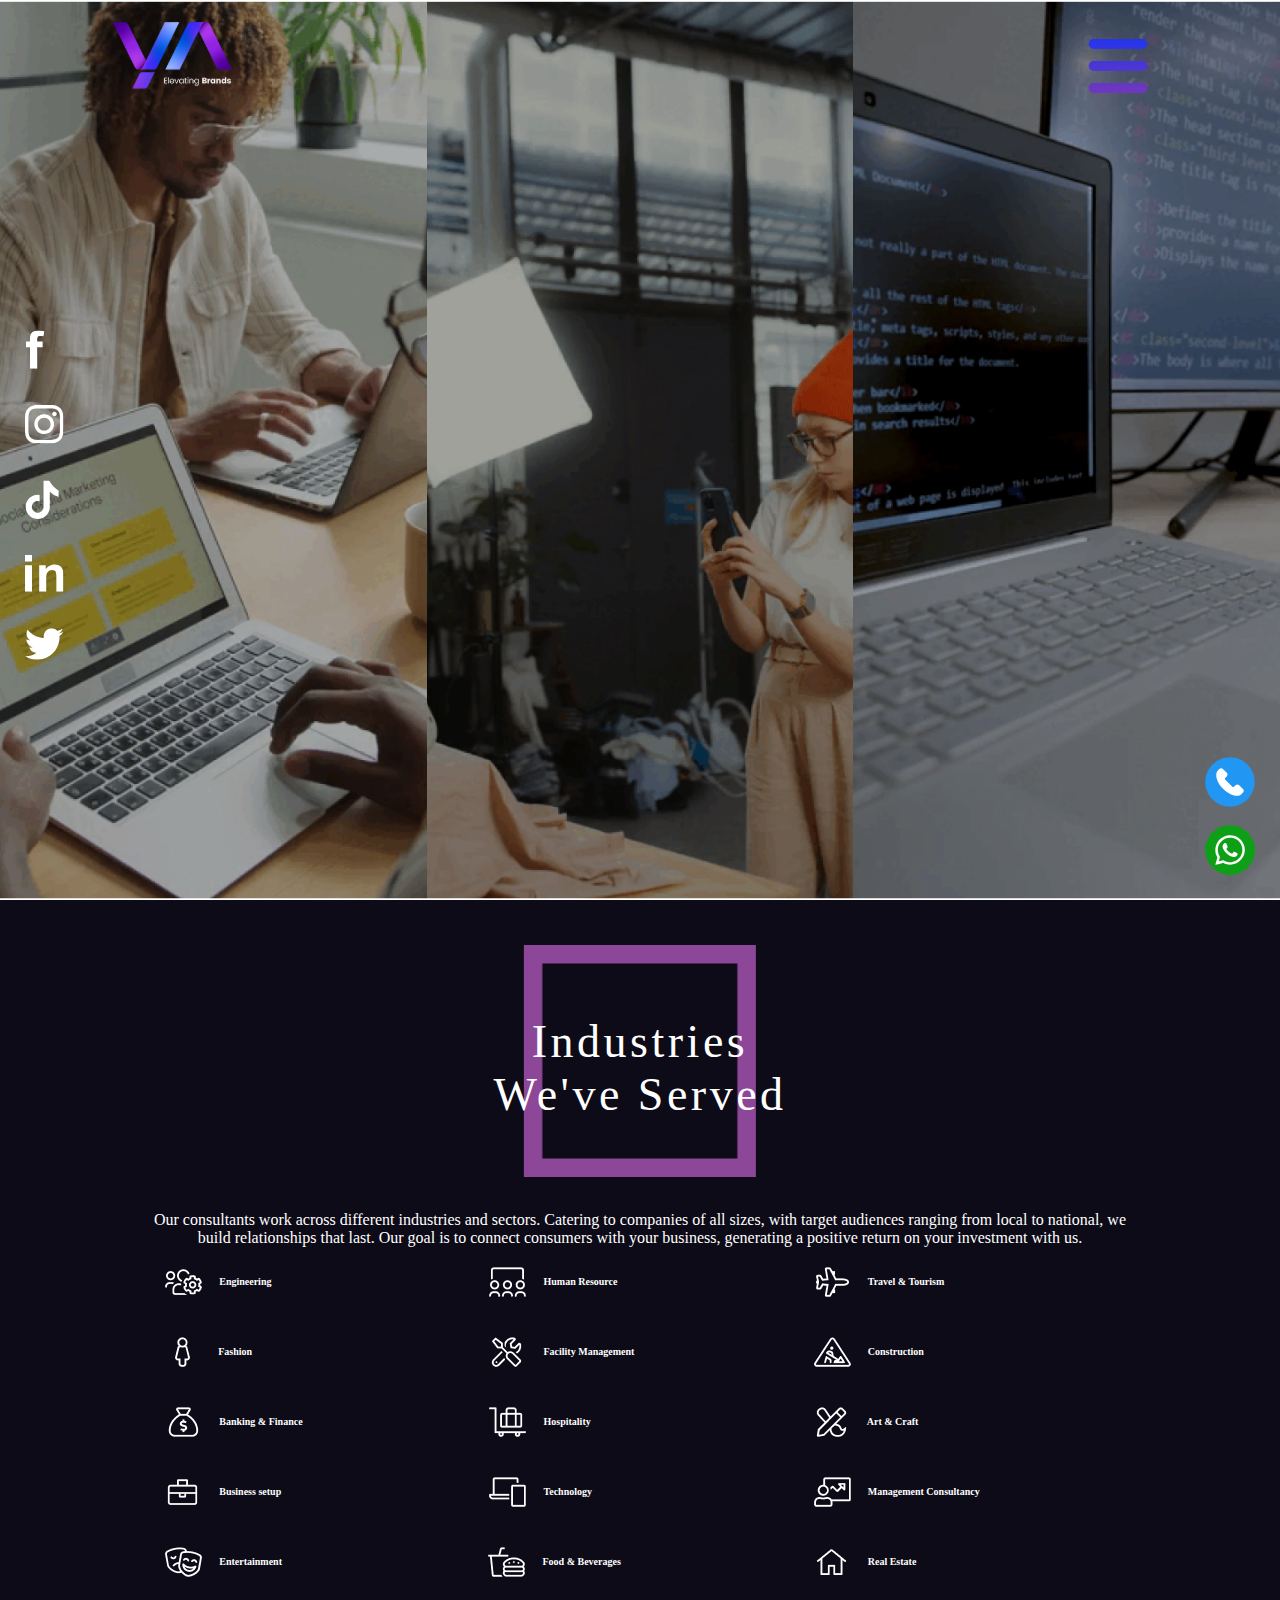
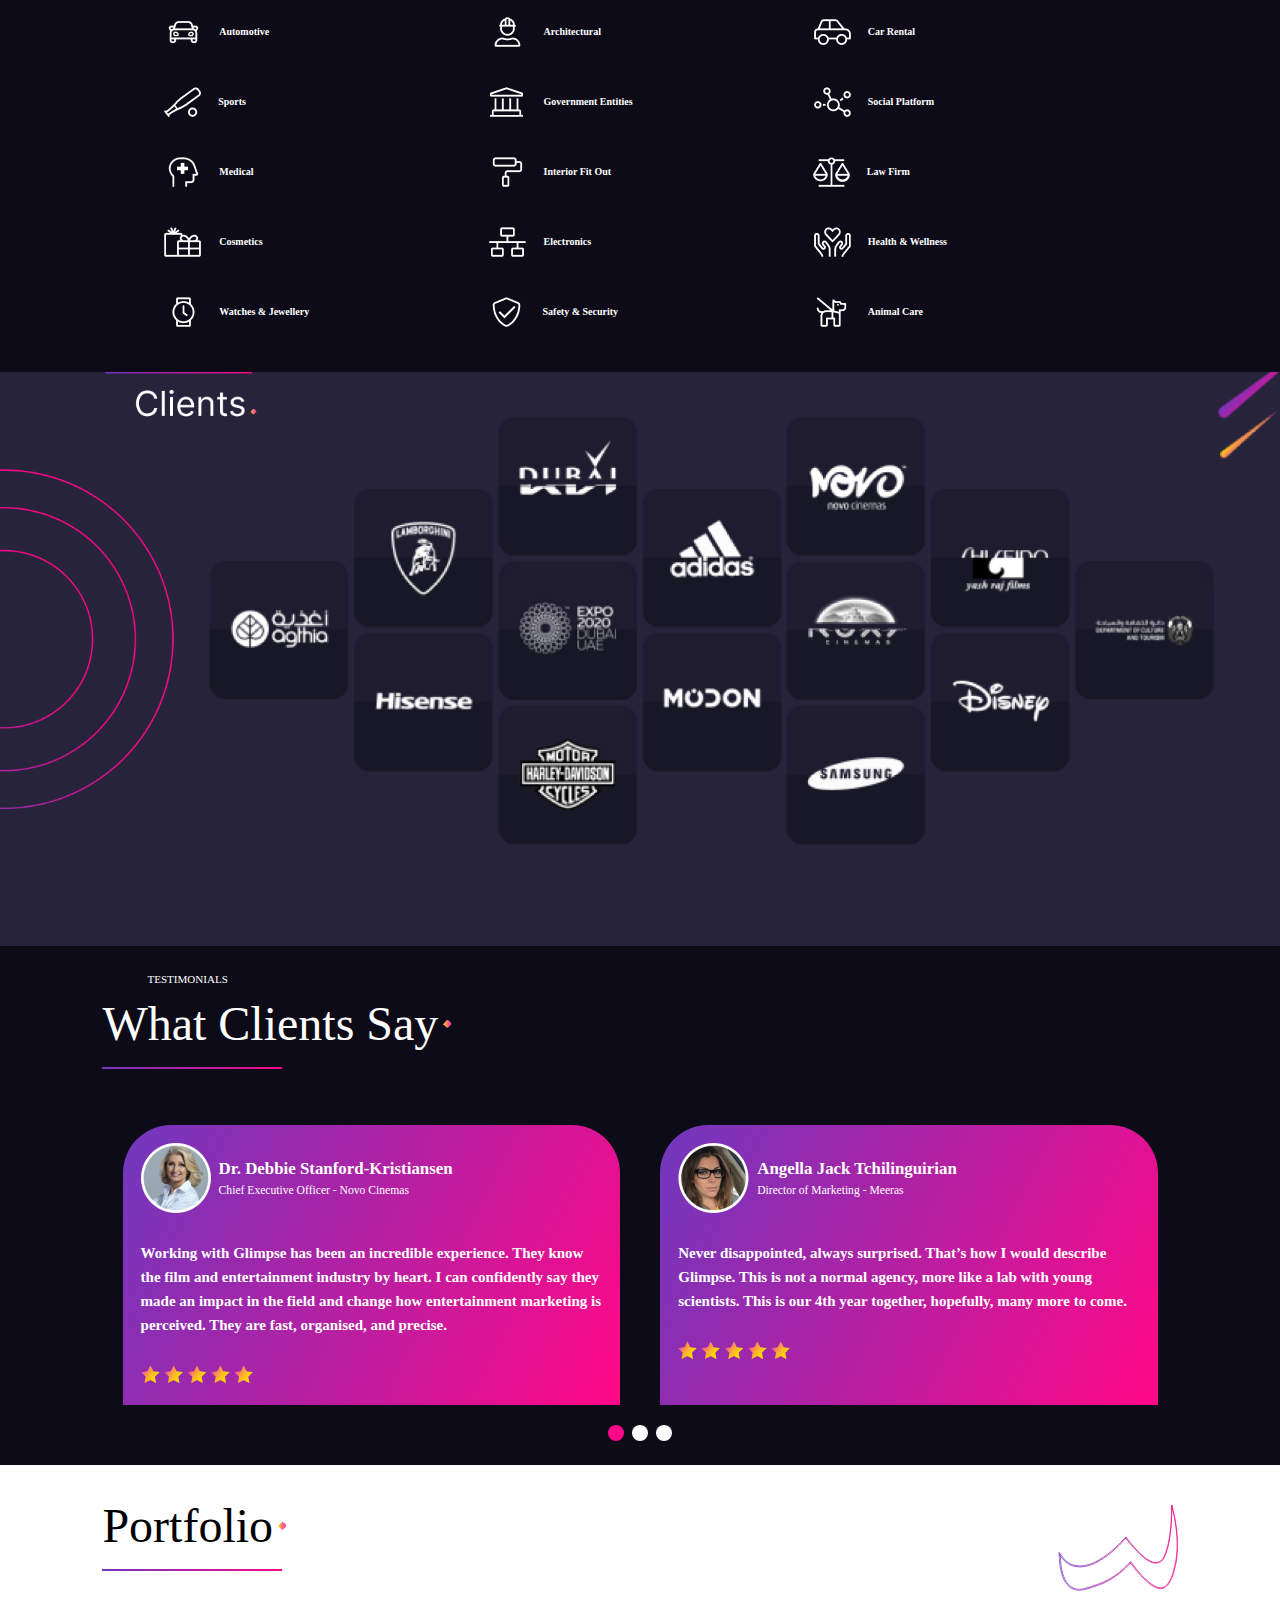
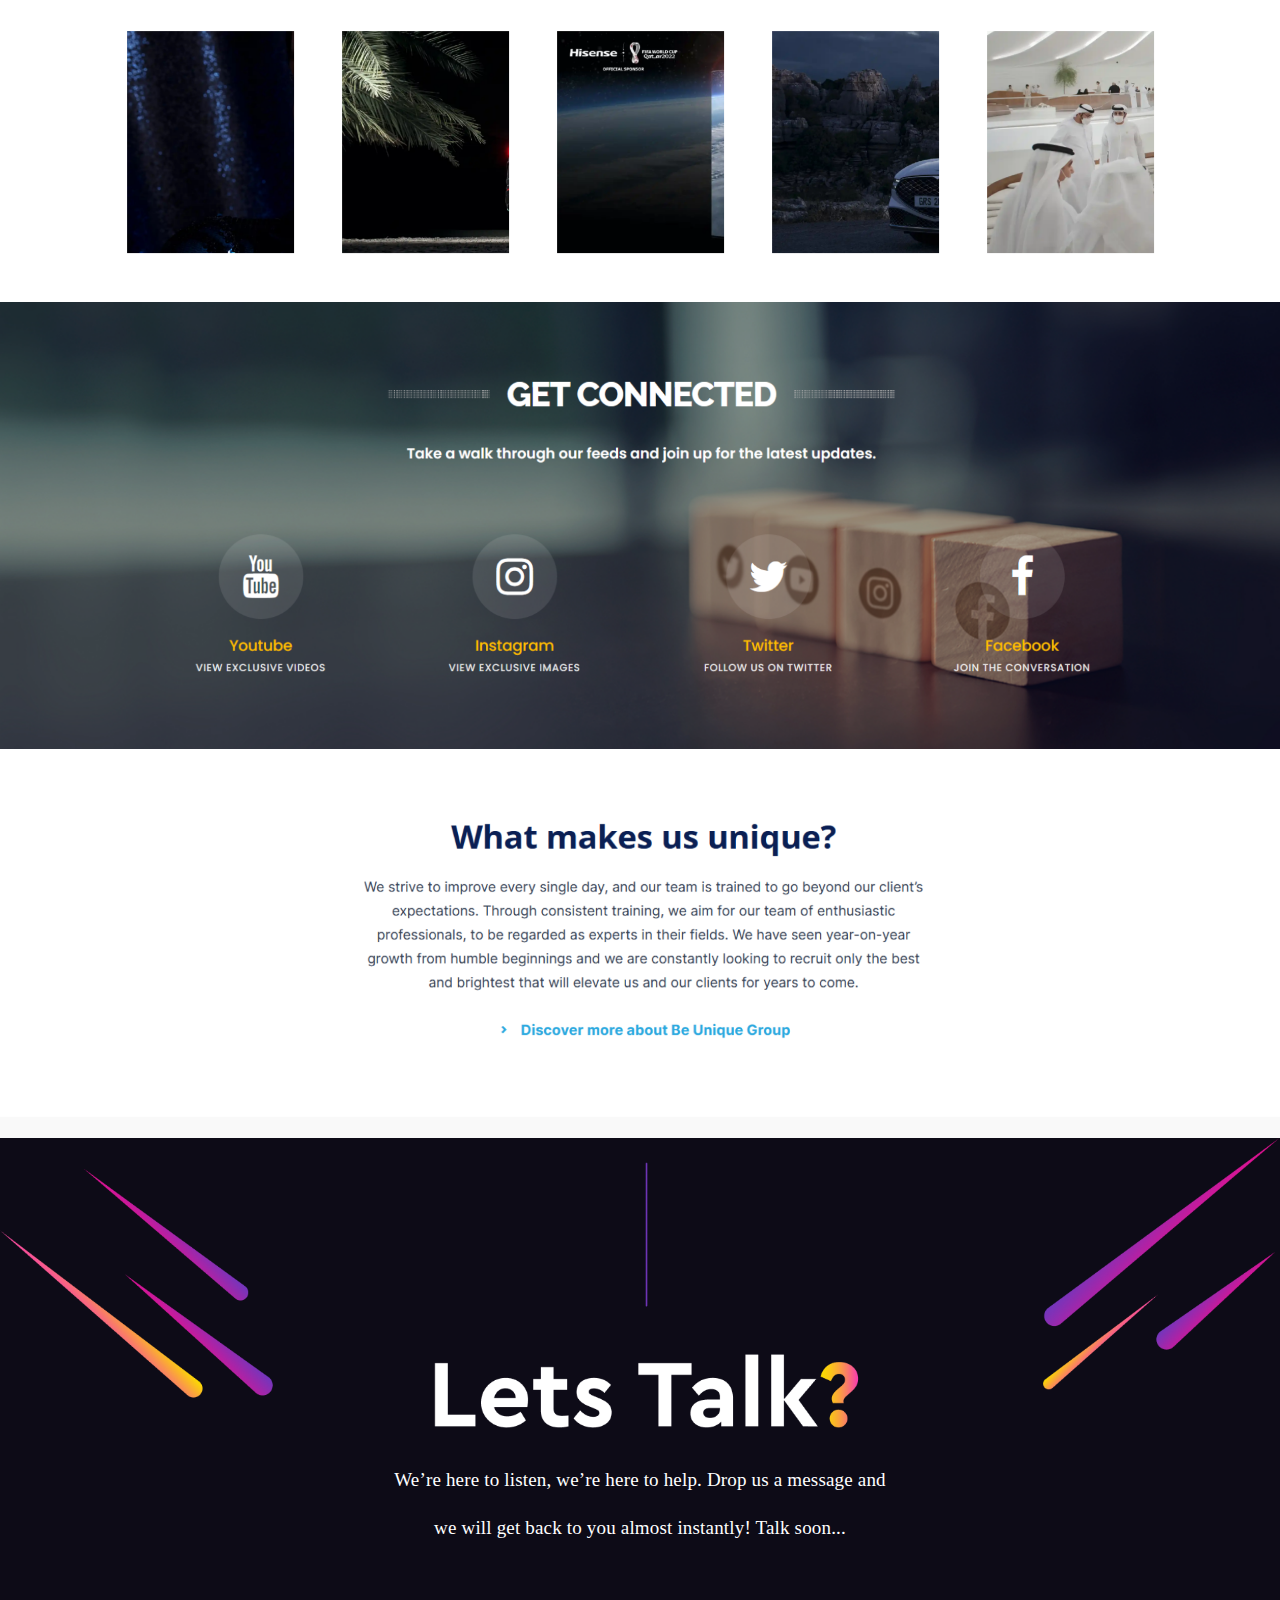
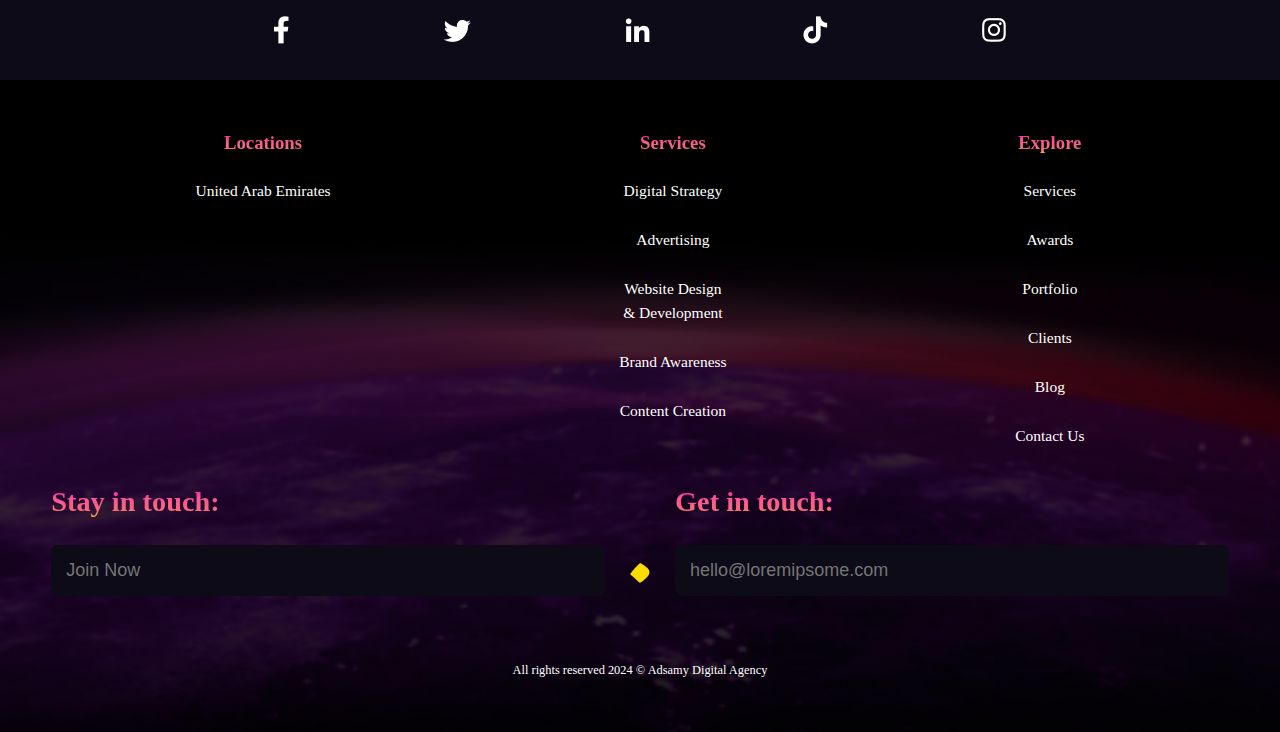
==== index.html @ 333654ed "first commit" ====
<html lang="en">
  <head>
    <meta charset="UTF-8" />
    <meta name="viewport" content="width=device-width, minimum-scale=1.0" />
    <meta name="description" content="YA markiting" />
    <link rel="icon" href="./public/images/home/logo.svg" />
    <title>YA Marketing Brands</title>
    <!-- carousel -->
    <link
      rel="stylesheet"
      href="./public/vendor/owl.carousel/assets/owl.carousel.min.css"
    />
    <link
      rel="stylesheet"
      href="./public/vendor/owl.carousel/assets/owl.theme.default.min.css"
    />
    <!-- carousel -->
    <!-- Google-reviews -->
    <script
      src="https://static.elfsight.com/platform/platform.js"
      data-use-service-core
      defer
    ></script>
    <!-- Google-reviews -->
    <link rel="stylesheet" href="./public/styles/style.css" />
    <link rel="stylesheet" href="./public/styles/main.css" />
  </head>
  <body>
    <!-- NavBar -->
    <nav>
      <div class="navbar">
        <div>
         <a href="/"> <img
          class="main-logo"
          src="./public/images/home/logo.svg"
          alt=""
          style="width: 120px"
        /></a>
        </div>
        <i class="bx-menu"
          ><img
            src="./public/images/icons/hamburger-menu-svgrepo-com.svg"
            alt=""
            style="width: 70px"
        /></i>
        <div class="nav-links">
          <ul class="links">
            <div class="sidebar-logo">
              <i class="bx-x">x</i>
            </div>

            <li><a name="link" href="/">Home</a></li>
            <li>
              <a name="link" href="./pages/portfolio.html">Portfolio</a>
            </li>
            <li><a name="link" href="./pages/blog.html">Blog</a></li>
            <li><a name="link" href="./pages/contact.html">Contact</a></li>
            <li><a name="link" href="./pages/getAquot.html">Get a qout</a></li>
            <li>
              <a name="link" href="./pages/services.html">Services</a>
            </li>
          </ul>
        </div>
      </div>
    </nav>
    <!-- NavBar -->
    <!-- Floating-icons-left -->
    <div class="floating-icons left">
      <a href="/"
        ><img src="./public/images/icons/face.svg" alt=""
      /></a>
      <a href="/"
        ><img src="./public/images/icons/insta.svg" alt=""
      /></a>
      <a href="/"
        ><img src="./public/images/icons/tiktok.svg" alt=""
      /></a>
      <a href="/"
        ><img src="./public/images/icons/linkidin.svg" alt=""
      /></a>
      <a href="/"
        ><img src="./public/images/icons/twetter.svg" alt=""
      /></a>
    </div>
    <!-- Floating-icons-left -->
    <!-- Floating-icons-right -->
    <div class="floating-icons">
      <a href="/"
        ><img src="./public/images/icons/phone.svg" alt=""
      /></a>
      <a href="/"
        ><img src="./public/images/icons/whats.svg" alt=""
      /></a>
    </div>
    <!-- Floating-icons-right -->
    <!-- Hero -->
    <main class="hero">
      <div class="wrapper">
        <div class="image-wrapper">
          <img class="w-full"
            src="./public/images/home/pexels-darlene-alderson-7967111 (2160p).png"
          ></img>
        </div>
        <div class="image-wrapper">
          <img class="w-full"
            src="./public/images/home/pexels-mart-production-7667432 (2160p).png"
          ></img>
        </div>
        <div class="image-wrapper">
          <img class="w-full"
            src="./public/images/home/pexels-mikhail-nilov-7989854 (Original).png"
          ></img>
          <!-- <video
            src="./puplic/images/home/video (240p).mp4"
            width="100%"
            autoplay
          ></video>
        </div>
        <div class="image-wrapper">
          <video
            src="./puplic/images/home/video (240p)(1).mp4"
            width="100%"
            autoplay
          ></video>
        </div>
        <div class="image-wrapper">
          <video
            src="./puplic/images/home/pexels-amina-filkins-5511139 (240p).mp4"
            width="100%"
            autoplay
          ></video> -->
        </div>
      </div>
    </main>
    <!-- Hero -->
    <!-- Served -->
    <section class="served">
      <h2>Industries <br> We've Served</h2>
      <p>Our consultants work across different industries and sectors. Catering to companies of all sizes, with target audiences ranging from local to national, we build relationships that
        last. Our goal is to connect consumers with your business, generating a positive return on your investment with us.</p>
      <div class="wrapper">
        <div class="item">
          <img src="./public/images/home/served/Item1.png" alt="">
          <span>Engineering</span>
        </div>
        <div class="item">
          <img src="./public/images/home/served/Item2.png" alt="">
          <span>Human Resource</span>
        </div>
        <div class="item">
          <img src="./public/images/home/served/Item3.png" alt="">
          <span>Travel & Tourism</span>
        </div>
        <div class="item">
          <img src="./public/images/home/served/Item4.png" alt="">
          <span>Fashion</span>
        </div>
        <div class="item">
          <img src="./public/images/home/served/Item5.png" alt="">
          <span>Facility Management</span>
        </div>
        <div class="item">
          <img src="./public/images/home/served/Item6.png" alt="">
          <span>Construction</span>
        </div>
        <div class="item">
          <img src="./public/images/home/served/Item7.png" alt="">
          <span>Banking & Finance</span>
        </div>
        <div class="item">
          <img src="./public/images/home/served/Item8.png" alt="">
          <span>Hospitality</span>
        </div>
        <div class="item">
          <img src="./public/images/home/served/Item9.png" alt="">
          <span>Art & Craft</span>
        </div>
        <div class="item">
          <img src="./public/images/home/served/Item10.png" alt="">
          <span>Business setup</span>
        </div>
        <div class="item">
          <img src="./public/images/home/served/Item11.png" alt="">
          <span>Technology</span>
        </div>
        <div class="item">
          <img src="./public/images/home/served/Item12.png" alt="">
          <span>Management Consultancy</span>
        </div>
        <div class="item">
          <img src="./public/images/home/served/Item13.png" alt="">
          <span>Entertainment</span>
        </div>
        <div class="item">
          <img src="./public/images/home/served/Item14.png" alt="">
          <span>Food & Beverages</span>
        </div>
        <div class="item">
          <img src="./public/images/home/served/Item15.png" alt="">
          <span>Real Estate</span>
        </div>
        <div class="item">
          <img src="./public/images/home/served/Item16.png" alt="">
          <span>Automotive</span>
        </div>
        <div class="item">
          <img src="./public/images/home/served/Item17.png" alt="">
          <span>Architectural</span>
        </div>
        <div class="item">
          <img src="./public/images/home/served/Item18.png" alt="">
          <span>Car Rental</span>
        </div>
        <div class="item">
          <img src="./public/images/home/served/Item19.png" alt="">
          <span>Sports</span>
        </div>
        <div class="item">
          <img src="./public/images/home/served/Item20.png" alt="">
          <span>Government Entities</span>
        </div>
        <div class="item">
          <img src="./public/images/home/served/Item21.png" alt="">
          <span>Social Platform</span>
        </div>
        <div class="item">
          <img src="./public/images/home/served/Item22.png" alt="">
          <span>Medical</span>
        </div>
        <div class="item">
          <img src="./public/images/home/served/Item23.png" alt="">
          <span>Interior Fit Out</span>
        </div>
        <div class="item">
          <img src="./public/images/home/served/Item24.png" alt="">
          <span>Law Firm</span>
        </div>
        <div class="item">
          <img src="./public/images/home/served/Item25.png" alt="">
          <span>Cosmetics</span>
        </div>
        <div class="item">
          <img src="./public/images/home/served/Item26.png" alt="">
          <span>Electronics</span>
        </div>
        <div class="item">
          <img src="./public/images/home/served/Item27.png" alt="">
          <span>Health & Wellness</span>
        </div>
        <div class="item">
          <img src="./public/images/home/served/Item28.png" alt="">
          <span>Watches & Jewellery</span>
        </div>
        <div class="item">
          <img src="./public/images/home/served/Item29.png" alt="">
          <span>Safety & Security</span>
        </div>
        <div class="item">
          <img src="./public/images/home/served/Item30.png" alt="">
          <span>Animal Care</span>
        </div>
      </div>
    </section>
    <!-- Served -->
    <!-- Clients -->
    <section class="clients">
      <img  src="./public/images/home/clients.png" alt="">
    </section>
    <!-- Clients -->
    <!-- Testimonials -->
    <section class="testimonials">
      <h3>Testimonials</h3>
      <h2 class="title">What Clients Say <img src="./public/images/home/dot.png" alt=""></h2>
      <div class="wrapper owl-carousel">
        <div class="card-wrapper">
          <div class="card">
            <div class="details">
              <img src="./public/images/home/testimonials/001_Debie_pfp2x.png.png" alt="">
              <div>
                <p class="name">Dr. Debbie Stanford-Kristiansen</p>
              <span>Chief Executive Officer - Novo Cinemas</span>
              </div>
            </div>
            <p>Working with Glimpse has been an incredible experience. They know the film and
              entertainment industry by heart. I can confidently say they made an impact in the
              field and change how entertainment marketing is perceived. They are fast,
              organised, and precise.</p>
              <img src="./public/images/home/testimonials/03-5_stars.svg.png" alt="">
          </div>
        </div>
        <div class="card-wrapper">
          <div class="card">
            <div class="details">
              <img src="./public/images/home/testimonials/002_Angella_pfp2x.png.png" alt="">
              <div>
                <p class="name">Angella Jack Tchilinguirian</p>
              <span>Director of Marketing - Meeras</span>
              </div>
            </div>
            <p>Never disappointed, always surprised. That’s how I would describe Glimpse. This is
              not a normal agency, more like a lab with young scientists. This is our 4th year
              together, hopefully, many more to come.</p>
              <img src="./public/images/home/testimonials/03-5_stars.svg.png" alt="">
          </div>
        </div>
        <div class="card-wrapper">
          <div class="card">
            <div class="details">
              <img src="./public/images/home/testimonials/001_Debie_pfp2x.png.png" alt="">
              <div>
                <p class="name">Dr. Debbie Stanford-Kristiansen</p>
              <span>Chief Executive Officer - Novo Cinemas</span>
              </div>
            </div>
            <p>Working with Glimpse has been an incredible experience. They know the film and
              entertainment industry by heart. I can confidently say they made an impact in the
              field and change how entertainment marketing is perceived. They are fast,
              organised, and precise.</p>
              <img src="./public/images/home/testimonials/03-5_stars.svg.png" alt="">
          </div>
        </div>
      </div>
    </section>
    <!-- Testimonials -->
    <!-- Portfolio -->
    <section class="portfolio">
      <div class="wrapper">
        <h2 class="title">Portfolio <img src="./public/images/home/dot.png" alt=""></h2>
        <img src="./public/images/home/portfolio/brand.svg" alt="">
      </div>
      <div class="owl-carousel owl-carousel2">
        <div class="image-wrapper">
          <img src="./public/images/home/portfolio/div.parallax__image (1).png" alt="">
        </div>
        <div class="image-wrapper">
          <img src="./public/images/home/portfolio/div.parallax__image (2).png" alt="">
        </div>
        <div class="image-wrapper">
          <img src="./public/images/home/portfolio/div.parallax__image (3).png" alt="">
        </div>
        <div class="image-wrapper">
          <img src="./public/images/home/portfolio/div.parallax__image (4).png" alt="">
        </div>
        <div class="image-wrapper">
          <img src="./public/images/home/portfolio/div.parallax__image.png" alt="">
        </div>
      </div>
    </section>
    <!-- Portfolio -->
    <!-- Connected -->
    <section class="connected">
      <img style="width: 100%;" src="./public/images/home/connected/Annotation 2024-01-08 225057 1.png" alt="">
    </section>
    <!-- Connected -->
    <!-- Unique -->
    <section class="unique">
      <img style="width: 100%;" src="./public/images/home/unique/Annotation 2024-01-08 232006 1.png" alt="">
    </section>
    <!-- Unique -->
    <!-- Talk -->
    <section class="talk">
      <img src="./public/images/home/talk/contact.svg.png" alt="">
      <p>We’re here to listen, we’re here to help. Drop us a message and <br>
        we will get back to you almost instantly! Talk soon...</p>
        <div class=" wrapper social-icons">
          <a href="/"><img src="./public/images/home/talk/Symbol (1).png" alt=""></a>
          <a href="/"><img src="./public/images/home/talk/Symbol (2).png" alt=""></a>
          <a href="/"><img src="./public/images/home/talk/Symbol (3).png" alt=""></a>
          <a href="/"><img src="./public/images/home/talk/Symbol (4).png" alt=""></a>
          <a href="/"><img src="./public/images/home/talk/Symbol.png" alt=""></a>
        </div>
    </section>
    <!-- Talk -->
    <!-- Footer -->
    <footer>
      <div class="wrapper">
        <div class="item">
          <h3>Locations</h3>
          <span>United Arab Emirates</span>
        </div>
        <div class="item">
          <h3>Services</h3>
          <span>Digital Strategy</span>
          <span>Advertising</span>
          <span>Website Design <br>
            & Development</span>
          <span>Brand Awareness</span>
          <span>Content Creation</span>
        </div>
        <div class="item">
          <h3>Explore</h3>
          <span>Services</span>
          <span>Awards</span>
          <span>Portfolio</span>
          <span>Clients</span>
          <span>Blog</span>
          <span>Contact Us</span>
        </div>
      </div>
      <form >
        <div class="wrapper">
          <div class="item flex-1">
            <label for="name">Stay in touch:</label>
            <input type="text" id="name" placeholder="Join Now">
          </div>
          <img src="./public/images/home/footer/divider.svg.png" alt="">
          <div class="item flex-1">
            <label for="email">Get in touch:</label>
            <input  type="text" id="email" placeholder="hello@loremipsome.com">
          </div>
        </div>
      </form>
      <div class="adsamy-rights">
        <a href="/">All rights reserved 2024 © Adsamy Digital Agency</a>
      </div>
    </footer>
    <!-- Footer -->
    <script src="./public/vendor/jquery/jquery.min.js"></script>
    <script src="./public/vendor/owl.carousel/owl.carousel.min.js"></script>
    <script>
      $(document).ready(function () {
        $(".owl-carousel2").owlCarousel({
          // autoplay: true,
          // dots: true,
          nav: false,
          dotsEach: 1,
          loop: true,
          lazyLoad: true,
          responsive: {
            0: {
              items: 1,
            },
            480: {
              items: 2,
            },
            1080: {
              items: 3,
            },
            1280: {
              items: 5,
            },
          },
        });
        $(".owl-carousel").owlCarousel({
          // autoplay: true,
          dots: true,
          nav: false,
          dotsEach: 1,
          loop: true,
          lazyLoad: true,
          responsive: {
            0: {
              items: 1,
            },
            1250: {
              items: 2,
            },
          },
        });
      });
    </script>
    <!-- carousel -->
    <script src="./public/js/script.js"></script>
  </body>
</html>
---- public/styles/style.css ----
* {
  margin: 0;
  padding: 0;
  box-sizing: border-box;
}
html {
  overflow-x: hidden;
  max-width: 100%;
}

ul {
  list-style: none;
  padding: 0;
}

a {
  text-decoration: none;
  color: inherit;
}

.wrapper {
  display: flex;
  align-items: center;
  justify-content: center;
}

.flex-1 {
  flex: 1;
}

a:hover {
  color: #9f27ab !important;
}

img.w-full {
  width: 100%;
  height: 100%;
  object-fit: cover;
}

.title {
  display: flex;
  align-items: center;
  gap: 5px;
  margin-bottom: 45px;
  position: relative;
}

.title::after {
  content: "";
  position: absolute;
  top: 110%;
  height: 2px;
  width: 180px;
  background: linear-gradient(90deg, #7237bd 0%, #fd0988 99.8%);
}

form input,
form textarea {
  color: white;
  width: 100%;
  padding: 14px;
  font-size: 18px;
  border-radius: 6px;
  background: #0d0b17;
  border: 1px solid #0d0b17;
  outline: none;
}

form input:focus,
form textarea:focus {
  border-radius: 6px;
  border-image: linear-gradient(
    270deg,
    #fcdc00 0%,
    #fbc519 10%,
    #fa954e 32%,
    #f96e79 53%,
    #f95397 72%,
    #f83cb0 100%
  );
  border-image-slice: 1;
}

form button {
  transition: all 0.3s ease-in-out;
  cursor: pointer;
  border: none;
  padding: 4px 12px;
  border-radius: 800px;
  background: linear-gradient(
      0deg,
      rgba(255, 255, 255, 0) 0%,
      rgba(255, 255, 255, 0) 100%
    ),
    linear-gradient(
      0deg,
      #fcdc00 0%,
      #fbc519 10%,
      #fa954e 32%,
      #f96e79 53%,
      #f95397 72%,
      #f83cb0 100%
    );
  box-shadow: 2px 1000px 1px 0px #0d0b17 inset;

  color: #fff;
  text-align: center;
  font-family: Inter;
  font-size: 25.36px;
  font-style: normal;
  font-weight: 400;
  line-height: 45px; /* 177.445% */
}

form button:hover {
  transform: scale(1.05);
}

/* Floating-icons */

div.floating-icons {
  position: fixed;
  z-index: 100;
  bottom: 25px;
  right: 25px;
  display: flex;
  flex-direction: column;
  gap: 18px;
}

/* Floating-icons-left */

div.floating-icons.left {
  width: fit-content;
  left: 25px;
  gap: 36px;
  bottom: 240px;
}

/* Floating-icons */

/* NavBar */

nav {
  position: fixed;
  z-index: 100;
  width: 100%;
  height: 110px;
  padding: 0 8%;
}
nav .navbar {
  height: 100%;
  width: 100%;
  display: flex;
  align-items: center;
  justify-content: center;
  position: relative;
  margin: auto;
}

.navbar .main-logo {
  position: absolute;
  top: 50%;
  left: 10px;
  transform: translateY(-50%);
}

nav .navbar .nav-links {
  line-height: 70px;
  height: 100%;
  width: 100%;
  display: flex;
  align-items: center;
}

nav .navbar .links li {
  position: relative;
  display: flex;
  align-items: center;
  justify-content: space-between;
  list-style: none;
  margin-top: 20px;
}
nav .navbar .links li a {
  font-family: Poppins;
  font-size: 16px;
  font-weight: 700;
  text-decoration: none;
  white-space: nowrap;
  color: #0d0b17;
  text-align: center;
  font-style: normal;
  font-weight: 600;
  line-height: 24px; /* 133.333% */
}

nav .navbar .links li a:hover {
  color: #9f27ab !important;
}

.links li:hover .Specialties-arrow {
  transform: rotate(180deg);
}

nav .navbar .links li .arrow {
  /* background: red; */
  height: 100%;
  width: 15px;
  cursor: pointer;
  line-height: 70px;
  text-align: center;
  display: inline-block;
  color: #fff;
  transition: all 0.3s ease;
}
nav .navbar .links li .sub-menu {
  position: absolute;
  top: 110px;
  left: 0;
  line-height: 40px;
  background: #d6d4d2;
  box-shadow: 0 1px 2px rgba(0, 0, 0, 0.2);
  border-radius: 0 0 4px 4px;
  display: none;
  z-index: 2;
}

nav .navbar .links li:hover .Specialties-sub-menu {
  display: block;
  z-index: 100;
}

.navbar .links li .sub-menu li {
  padding: 0 22px;
  border-bottom: 1px solid rgba(255, 255, 255, 0.1);
}
.navbar .links li .sub-menu a {
  color: #0d4b74;
  font-size: 15px;
  font-weight: 500;
}

.navbar .bx-x {
  cursor: pointer;
  font-size: 35px;
  position: absolute;
  top: 12px;
  right: 25px;
}

.navbar .bx-menu {
  cursor: pointer;
  position: absolute;
  top: 60%;
  right: 25px;
  transform: translateY(-50%);
}

nav .navbar .nav-links {
  position: fixed;
  top: 0;
  left: -112%;
  display: block;
  max-width: 270px;
  width: 100%;
  background: white;
  line-height: 40px;
  padding: 20px;
  box-shadow: 0 5px 10px rgba(0, 0, 0, 0.2);
  transition: all 0.5s ease;
  z-index: 1000;
}

.navbar .bx-menu {
  font-size: 25px;
  color: #fff;
}
nav .navbar .links {
  display: block;
  margin-top: 40px;
  padding: 20px;
}
nav .navbar .links li .arrow {
  line-height: 40px;
}
nav .navbar .links li {
  display: block;
}
nav .navbar .links li .sub-menu {
  position: relative;
  top: 0;
  box-shadow: none;
  display: none;
}
nav .navbar .links li .sub-menu li {
  border-bottom: none;
}

.links li:hover .Specialties-arrow {
  transform: rotate(0deg);
}

nav .navbar .links li:hover .Specialties-sub-menu {
  display: none;
}

.navbar .nav-links.show1 .links .Specialties-sub-menu {
  display: block;
}

.navbar .nav-links.show1 .links .Specialties-arrow {
  transform: rotate(180deg);
}
@media (max-width: 920px) {
  nav .navbar {
    max-width: 90%;
    padding: 0 25px;
  }

  nav .navbar .links li {
    padding: 0 10px;
    white-space: nowrap;
  }
  nav .navbar .links li a {
    font-size: 15px;
  }
}

@media (max-width: 500px) {
  nav .navbar {
    padding: 0;
  }
}

/* NavBar */

/* Footer */

footer {
  padding: 4%;
  background: url(../images/home/footer/Section.png);
  background-position: center;
  background-size: cover;
}

footer .wrapper {
  justify-content: space-around;
  align-items: start;
  flex-wrap: wrap;
}

footer .wrapper .item {
  display: flex;
  flex-direction: column;
  align-items: center;
  gap: 25px;
}

footer .wrapper .item h3 {
  font-family: Inter;
  font-size: 18.75px;
  font-style: normal;
  font-weight: 700;
  line-height: 23.04px; /* 122.88% */
  background: linear-gradient(
    0deg,
    #fcdc00 0%,
    #fbc519 0%,
    #fa954e 12%,
    #f96e79 23%,
    #f95397 62%,
    #fd0988 100%
  );
  background-clip: text;
  -webkit-background-clip: text;
  -webkit-text-fill-color: transparent;
}

footer .wrapper .item span {
  color: #fff;
  text-align: center;
  font-family: Inter;
  font-size: 15.5px;
  font-style: normal;
  font-weight: 400;
  line-height: 24px; /* 154.839% */
}

footer form {
  width: 100%;
  margin-block: 36px;
}

footer form .wrapper {
  width: 100%;
  align-items: center;
  gap: 25px;
}

footer form .item {
  display: flex;
  flex-direction: column;
  justify-content: flex-start;
  align-items: start !important;
  gap: 8px;
}

footer form .item label {
  font-family: Inter;
  font-size: 28.359px;
  font-style: normal;
  font-weight: 700;
  line-height: 36px; /* 126.942% */
  background: linear-gradient(
    0deg,
    #fcdc00 0%,
    #fbc519 0%,
    #fa954e 12%,
    #f96e79 23%,
    #f95397 62%,
    #fd0988 100%
  );
  background-clip: text;
  -webkit-background-clip: text;
  -webkit-text-fill-color: transparent;
}

footer form .wrapper > img {
  display: block;
  margin-top: 65px;
}

footer form .item input {
  width: 100%;
  padding: 14px;
  font-size: 18px;
  border-radius: 6px;
  background: #0d0b17;
  border: 1px solid #0d0b17;
  outline: none;
}

footer form .item input:focus {
  border-radius: 6px;
  border-image: linear-gradient(
    270deg,
    #fcdc00 0%,
    #fbc519 10%,
    #fa954e 32%,
    #f96e79 53%,
    #f95397 72%,
    #f83cb0 100%
  );
  border-image-slice: 1;
}

footer .adsamy-rights {
  margin-top: 65px;
}

footer .adsamy-rights a {
  color: #fff;
  text-align: center;
  display: block;
  font-family: Inter;
  font-size: 12.4px;
  font-style: normal;
  font-weight: 400;
  line-height: 19.2px; /* 154.839% */
}

@media (max-width: 600px) {
  footer .wrapper {
    flex-direction: column;
    align-items: center;
  }
  footer .wrapper h3 {
    margin-top: 25px;
  }
  footer form .wrapper {
    flex-direction: column;
    align-items: stretch;
  }
  footer form .wrapper > img {
    margin-top: 0;
    align-self: center;
  }
}

/* Footer */
---- public/styles/main.css ----
/* home-page */
/* hero-section */

main.hero .wrapper {
  display: flex;
  min-height: 100vh;
}

main.hero .wrapper .image-wrapper {
  flex: 1;
  height: 100vh;
}

@media (max-width: 780px) {
  main.hero .wrapper {
    flex-direction: column;
  }
}

@media (max-width: 500px) {
  main.hero .wrapper .image-wrapper {
    flex: auto;
  }
}

/* hero-section */

/* served-section */

section.served {
  padding: 25px 12%;
  text-align: center;
  color: #fff;
  background: #0d0b17;
  position: relative;
  z-index: -2;
}

section.served h2 {
  margin: 45px 0;
  position: relative;
  font-family: Inter;
  font-size: 46px;
  font-weight: 400;
  line-height: normal;
  letter-spacing: 3.5px;
  padding: 45px 0;
}

section.served h2::after {
  content: url(../images/home/square.png);
  position: absolute;
  width: 80%;
  height: 120%;
  top: -25px;
  left: 50%;
  transform: translateX(-50%);
  z-index: -1;
}

section.served .wrapper {
  justify-content: space-around;
  flex-wrap: wrap;
}

section.served .wrapper .item {
  display: flex;
  align-items: center;
  gap: 8px;
  padding: 12px;
  width: 20%;
}

section.served .wrapper .item span {
  color: #fff;
  font-family: Inter;
  font-size: 13.95px;
  font-style: normal;
  font-weight: 600;
  line-height: 70px; /* 501.792% */
  white-space: nowrap;
}

@media (max-width: 1800px) {
  section.served .wrapper .item {
    width: 25%;
  }
}

@media (max-width: 1400px) {
  section.served .wrapper .item {
    width: 33%;
    padding: 0;
  }
  section.served .wrapper .item span {
    font-size: 10px;
  }
}

@media (max-width: 700px) {
  section.served .wrapper {
    gap: 0;
  }

  section.served {
    padding: 6px 4%;
  }
  section.served .wrapper .item {
    width: 50%;
    gap: 4px;
  }
}

/* served-section */
/* clients-section */

section.clients > img {
  width: 100%;
  background-color: #27233b;
}

/* clients-section */

/* testimonials-section */

section.testimonials {
  padding: 24px 8%;
  color: white;
  background: #0d0b17;
}

section.testimonials h3 {
  margin-left: 45px;
  font-family: Inter;
  font-size: 11.063px;
  font-style: normal;
  font-weight: 400;
  line-height: 18px; /* 162.712% */
  text-transform: uppercase;
}

section.testimonials h2 {
  font-family: Inter;
  font-size: 48px;
  font-style: normal;
  font-weight: 400;
  line-height: 72px; /* 150% */
}

section.testimonials .wrapper .card-wrapper {
  padding: 20px;
}

section.testimonials .wrapper .card {
  min-height: 280px;
  display: flex;
  flex-direction: column;
  gap: 28px;
  background: linear-gradient(
    116deg,
    #7237bd 2.22%,
    #9f27ab 32.8%,
    #fd0988 97.78%
  );
  padding: 18px;
  border-top-right-radius: 48px;
  border-top-left-radius: 48px;
}
section.testimonials .wrapper .card .details {
  display: flex;
  align-items: center;
  gap: 8px;
}

section.testimonials .wrapper .card .name {
  font-family: Inter;
  font-size: 16.875px;
  font-style: normal;
  font-weight: 600;
  line-height: 27px; /* 160% */
}
section.testimonials .wrapper .card .details div > span {
  font-family: Inter;
  font-size: 11.625px;
  font-style: normal;
  font-weight: 400;
  line-height: 18px; /* 154.839% */
  margin: 8px 0;
}

section.testimonials .wrapper .card > p {
  font-family: Inter;
  font-size: 15px;
  font-style: normal;
  font-weight: 800;
  line-height: 24px; /* 160% */
}

section.testimonials .wrapper .card img {
  align-self: flex-start;
  width: auto !important;
}

section.testimonials .wrapper .owl-dots {
  display: flex;
  justify-content: center;
  gap: 8px;
}

section.testimonials .wrapper .owl-dots button {
  width: 16px;
  height: 16px;
  border-radius: 50%;
  background: #fff;
}

section.testimonials .wrapper .owl-dots button.active {
  background: #fb0988;
}

@media (max-width: 780px) {
  section.testimonials {
    padding: 12px 2%;
  }
  section.testimonials .wrapper .card-wrapper {
    padding: 6px;
  }
  section.testimonials h2 {
    font-size: 36px;
  }
}

/* testimonials-section */

/* portfolio-section */

section.portfolio {
  padding: 25px 8%;
}

section.portfolio .wrapper {
  justify-content: space-between;
}

.wrapper h2.title {
  color: #000;
  font-family: Inter;
  font-size: 48px;
  font-style: normal;
  font-weight: 400;
  line-height: 72px; /* 150% */
}

section.portfolio .wrapper > img {
  width: 120px;
}

section.portfolio .owl-carousel .image-wrapper {
  padding: 24px;
}

@media (max-width: 500px) {
  section.portfolio .wrapper {
    flex-direction: column;
  }
}

/* portfolio-section */

/* talk-section */

section.talk {
  background: #0d0b17;
}

section.talk > img {
  width: 100%;
}

section.talk > p {
  color: #fff;
  text-align: center;
  font-family: Inter;
  font-size: 19.05px;
  font-style: normal;
  font-weight: 400;
  line-height: 48px; /* 251.968% */
  letter-spacing: 0.16px;
  margin: 28px 0;
}

section.talk .social-icons {
  gap: 12%;
  padding-block: 36px;
}

@media (max-width: 500px) {
  section.talk > p {
    line-height: 32px;
    padding: 8px;
  }
}

/* talk-section */

/* home-page */

/* portfolio-page */

/* hero-section */
main.portfolio-hero > img {
  max-height: 100vh;
  width: 100vw;
  object-fit: cover;
}
/* hero-section */

/* portfolio-section */

section.portfolio.main {
  background-color: #0d0b17;
}
section.portfolio.main .wrapper h2 {
  color: white;
}

/* portfolio-section */

/* gallary-section */

section.portfolio.gallary p {
  color: #0d0b17;
  font-family: Inter;
  font-size: 22.461px;
  font-style: normal;
  font-weight: 400;
  line-height: 34.56px; /* 153.867% */
  margin-bottom: 18px;
}

section.portfolio.gallary .wrapper-gallary {
  margin: 64px 0;
  padding: 12px;
  display: flex;
  justify-content: space-around;
  flex-wrap: wrap;
}

section.portfolio.gallary .wrapper-gallary > img {
  max-width: 100%;
  margin: 12px 0;
}

/* gallary-section */

/* portfolio-page */

/* blog-page */

/* main-banner-section */

main.main-banner {
  background: url(../images/blog/Group\ 1000004670.png);
  background-position: center;
  background-size: cover;
  min-height: 100vh;
  display: flex;
  align-items: center;
  padding: 0 12%;
}

main.main-banner .wrapper {
  justify-content: start;
}

main.main-banner .wrapper h2 {
  color: white;
}

main.main-banner div > p {
  color: #fff;
  font-family: Inter;
  font-size: 18.75px;
  font-style: normal;
  font-weight: 400;
  line-height: 48px; /* 256% */
  letter-spacing: 0.16px;
}

@media (max-width: 500px) {
  main.main-banner {
    padding: 120px 18px;
  }
}

/* main-banner-section */

/* blog-gallary-section */

section.blog-gallary {
  padding: 25px 2%;
  background-color: #0d0b17;
}

section.blog-gallary .wrapper {
  flex-direction: column;
  gap: 86px;
}

section.blog-gallary .wrapper .item {
  display: flex;
  flex-direction: column;
  gap: 65px;
}

section.blog-gallary .wrapper .item > img {
  width: 100%;
}

section.blog-gallary .wrapper .item .details {
  display: flex;
  gap: 25px;
}

section.blog-gallary .wrapper .item .details > img {
  align-self: flex-start;
}

section.blog-gallary .wrapper .item .details .VL {
  width: 2px;
  height: 80px;
  background-color: rgb(255, 255, 255);
}

section.blog-gallary .wrapper .item .details .desc h3 {
  margin-bottom: 13px;
  font-family: Inter;
  font-size: 37.969px;
  font-style: normal;
  font-weight: 600;
  line-height: 48px; /* 126.42% */
  letter-spacing: 1.6px;
  background: linear-gradient(
    0deg,
    #fcdc00 0%,
    #fbc519 10%,
    #fa954e 32%,
    #f96e79 53%,
    #f95397 72%,
    #f83cb0 100%
  );
  background-clip: text;
  -webkit-background-clip: text;
  -webkit-text-fill-color: transparent;
}

section.blog-gallary .wrapper .item .details .desc p {
  color: #fff;
  font-family: Inter;
  font-size: 15.625px;
  font-style: normal;
  font-weight: 400;
  line-height: 24px; /* 153.6% */
}

@media (max-width: 1180px) {
  section.blog-gallary .wrapper .item .details .desc h3 {
    font-size: 24px;
    line-height: 28px; /* 126.42% */
  }
  section.blog-gallary .wrapper .item .details > img {
    width: 60px;
  }
}

@media (max-width: 800px) {
  section.blog-gallary .wrapper .item {
    gap: 16px;
  }
  section.blog-gallary .wrapper .item .details {
    justify-content: center;
    align-items: center;
    flex-direction: column;
    gap: 12px;
  }
  section.blog-gallary .wrapper .item .details .VL {
    transform: rotate(90deg);
  }

  section.blog-gallary .wrapper .item .details > img {
    width: 120px;
    align-self: center;
  }
}

/* blog-gallary-section */

/* blog-page */

/* contact-page */

/* main-banner-section */

main.main-banner {
  background: url(../images/contact/Group\ 1000004671.png);
  background-position: center;
  background-size: cover;
}

/* main-banner-section */

/* contact-from-section */

section.contact-form {
  padding: 25px 4%;
}

section.contact-form form {
  display: flex;
  flex-direction: column;
  gap: 26px;
}

section.contact-form form input {
  border-radius: 500px;
}

section.contact-form form textarea {
  margin-top: -28px;
  width: 90%;
  align-self: center;
}

section.contact-form form button {
  align-self: center;
}

section.contact-form form > p {
  color: #000;
  text-align: center;
  font-family: Inter;
  font-size: 18.9px;
  font-style: normal;
  font-weight: 400;
  line-height: normal;
}

/* contact-from-section */

/* talk-section */

.talk.contact h2 {
  margin: 48px 0;
  text-align: center;
  color: #fff;
  font-family: Poppins;
  font-size: 47px;
  font-style: normal;
  font-weight: 600;
  line-height: 32.5px; /* 69.149% */
}

@media (max-width: 800px) {
  .talk.contact h2 {
    font-size: 18px;
    margin: 28px 0;
  }
}

/* talk-section */

/* contact-page */

/* services-page */

/* main-banner-section */
main.main-banner.services {
  background: url(../images/services/Group\ 1000004671.png);
  background-position: center;
  background-size: cover;
}
/* main-banner-section */

/* services-gallary-section */

section.services-gallary {
  padding: 40px 2%;
  background-color: #0d0b17;
}

section.services-gallary .wrapper {
  flex-wrap: wrap;
  gap: 28px;
  justify-content: space-around;
}

section.services-gallary .wrapper .item {
  position: relative;
  /* max-height: 180px; */
  min-width: 30%;
}

section.services-gallary .wrapper .item > img {
  width: 100%;
  max-height: 100%;
}

section.services-gallary .wrapper .item > span {
  position: absolute;
  bottom: 28px;
  left: 50%;
  transform: translateX(-50%);
  color: #fff;
  font-family: Inter;
  text-align: center;
  font-size: 28px;
  font-style: normal;
  font-weight: 400;
  line-height: 32px; /* 211.765% */
}
/* services-gallary-section */
/* services-page */

/* services-1-page */

/* main-banner-section */
main.main-banner.services.services-1 h2 {
  line-height: 46px;
}
/* main-banner-section */

/* services-1-gallary-section */

section.services-1-gallary {
  background-color: #0d0b17;
}

section.services-1-gallary .wrapper {
  padding: 25px 3%;
  gap: 36px;
}

@media (max-width: 1080px) {
  section.services-1-gallary .wrapper:nth-child(1) {
    flex-direction: column;
  }
}

section.services-1-gallary p {
  color: #fff;
  font-family: Glory;
  font-size: 22px;
  font-style: normal;
  font-weight: 400;
  line-height: 37px; /* 168.182% */
  margin: 25px 0;
}

section.services-1-gallary a {
  color: #ab38e8;
  font-family: Arimo;
  font-size: 14px;
  font-style: normal;
  font-weight: 700;
}
section.services-1-gallary .wrapper:nth-child(2) {
  justify-content: space-evenly;
  flex-wrap: wrap;
  gap: 24px;
  padding: 16px 3%;
}
section.services-1-gallary .wrapper .item {
  padding: 28px;
  background: #232323;
  display: flex;
  flex-direction: column;
  gap: 18px;
  min-width: 45%;
}
section.services-1-gallary .wrapper .item .number {
  width: 40px;
  height: 40px;
  border-radius: 50%;
  display: flex;
  align-items: center;
  justify-content: center;
  background-color: #a936e6;
  color: #fff;
  font-family: Glory;
  font-size: 20px;
  font-style: normal;
  font-weight: 500;
  line-height: 20px; /* 100% */
}
section.services-1-gallary .wrapper .item > span {
  color: #888;
  font-family: Glory;
  font-size: 17px;
  font-style: normal;
  font-weight: 700;
  line-height: 23.8px; /* 140% */
  text-transform: uppercase;
}

section.services-1-gallary .wrapper .item > p {
  color: #fff;
  font-family: Glory;
  font-size: 25px;
  font-style: normal;
  font-weight: 700;
  margin: 0;
}

/* services-1-gallary-section */

/* services-1-page */
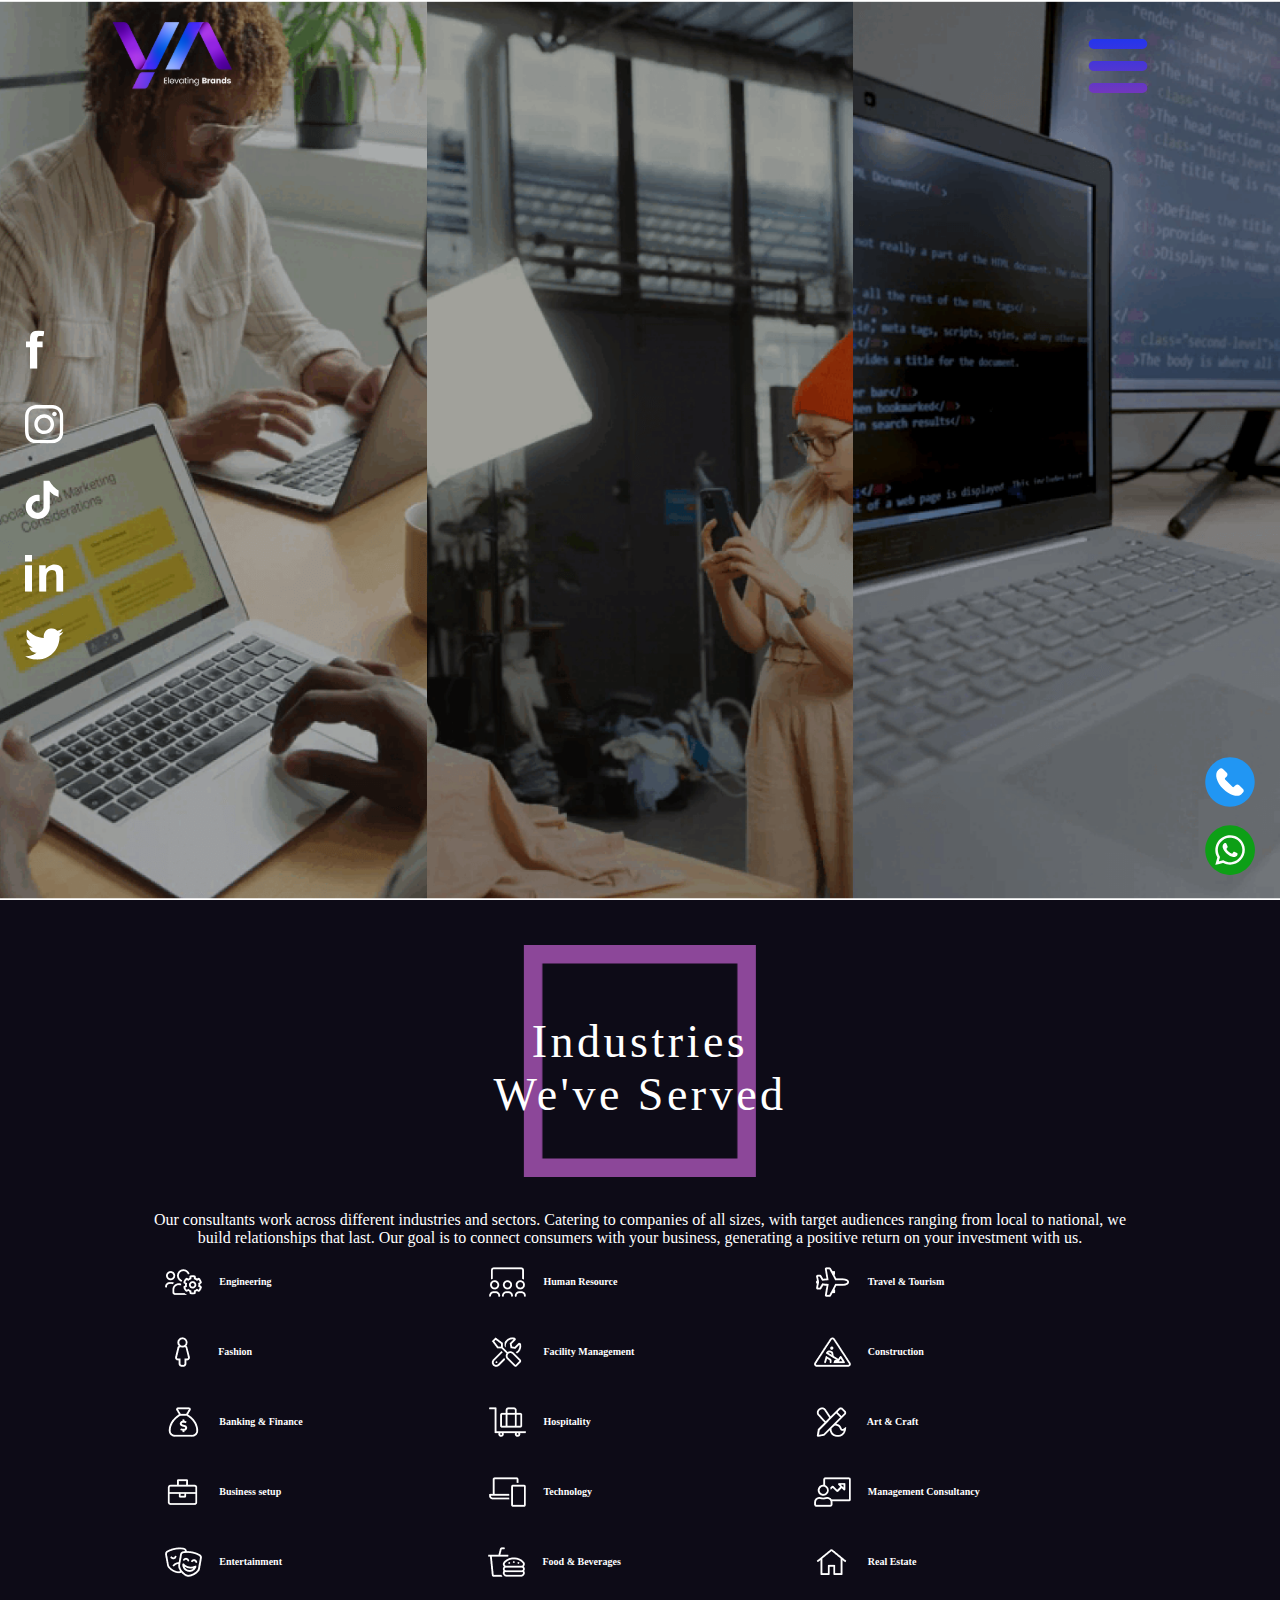
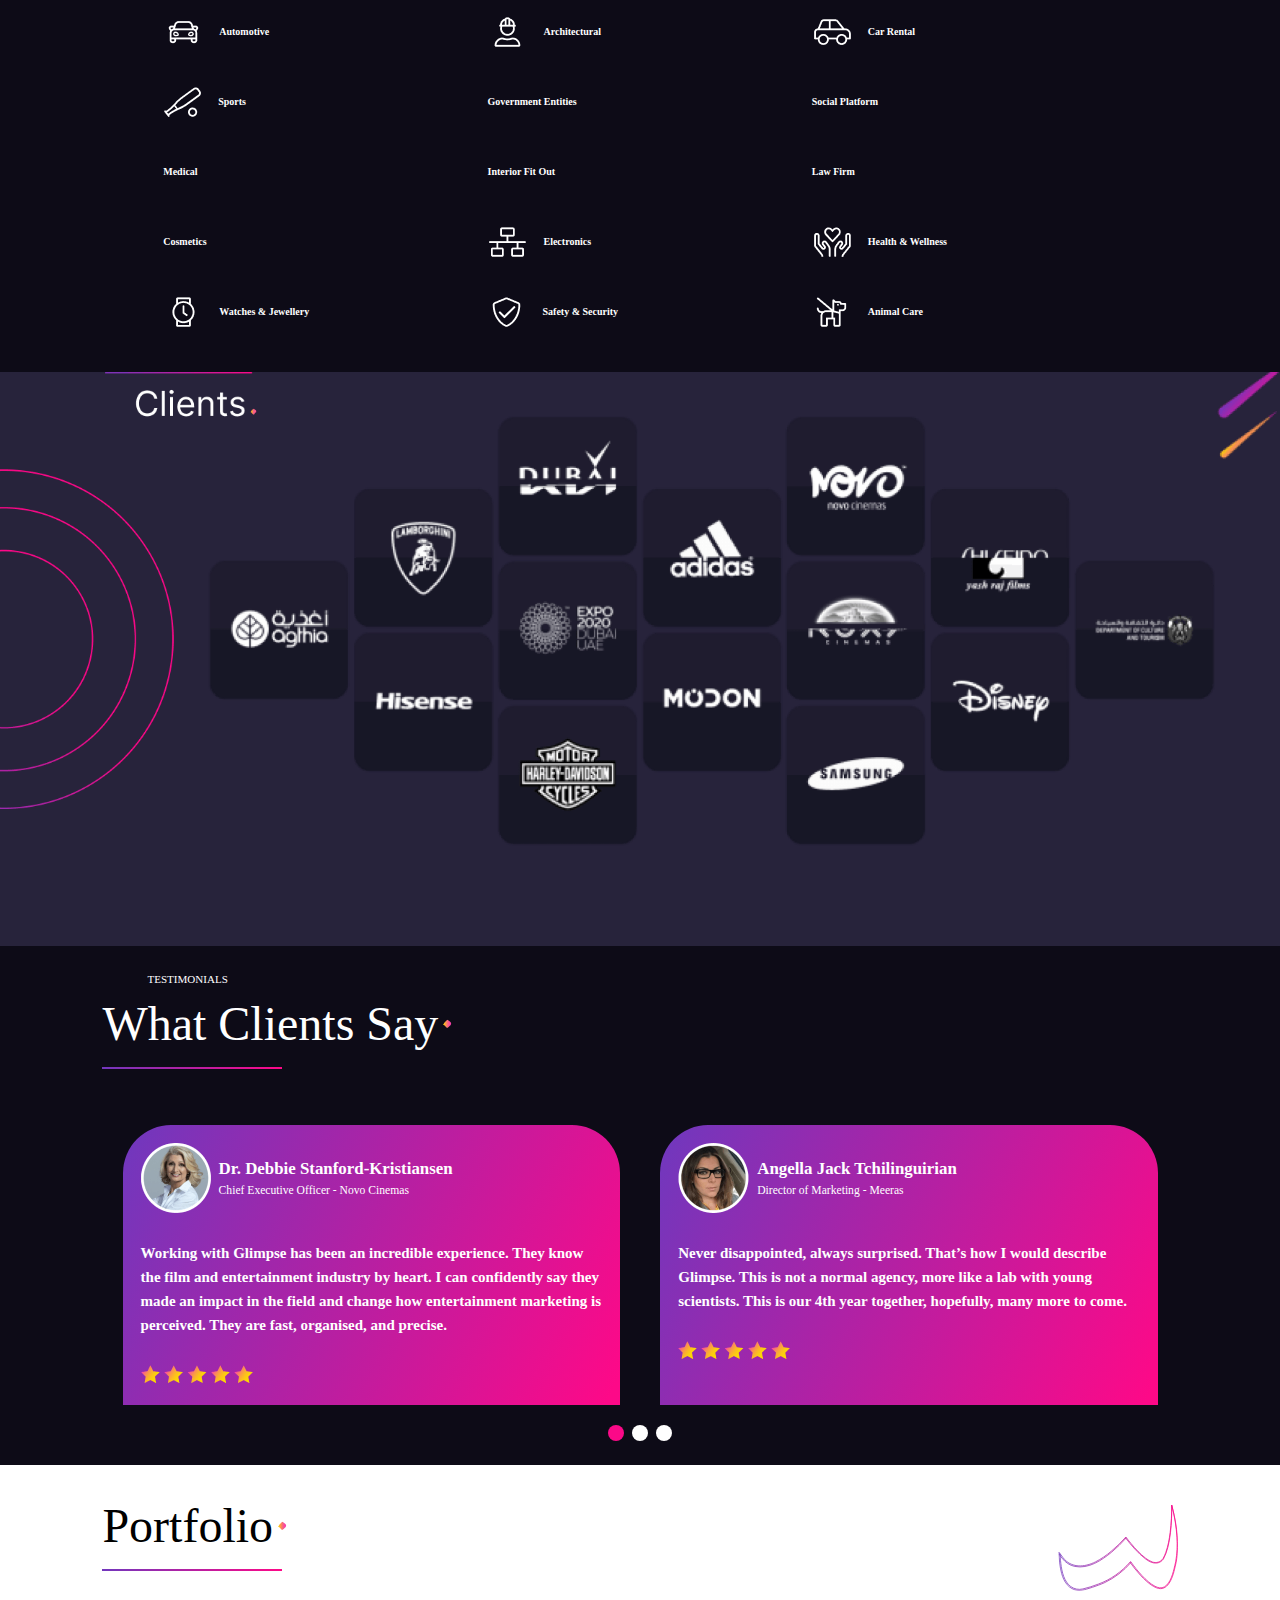
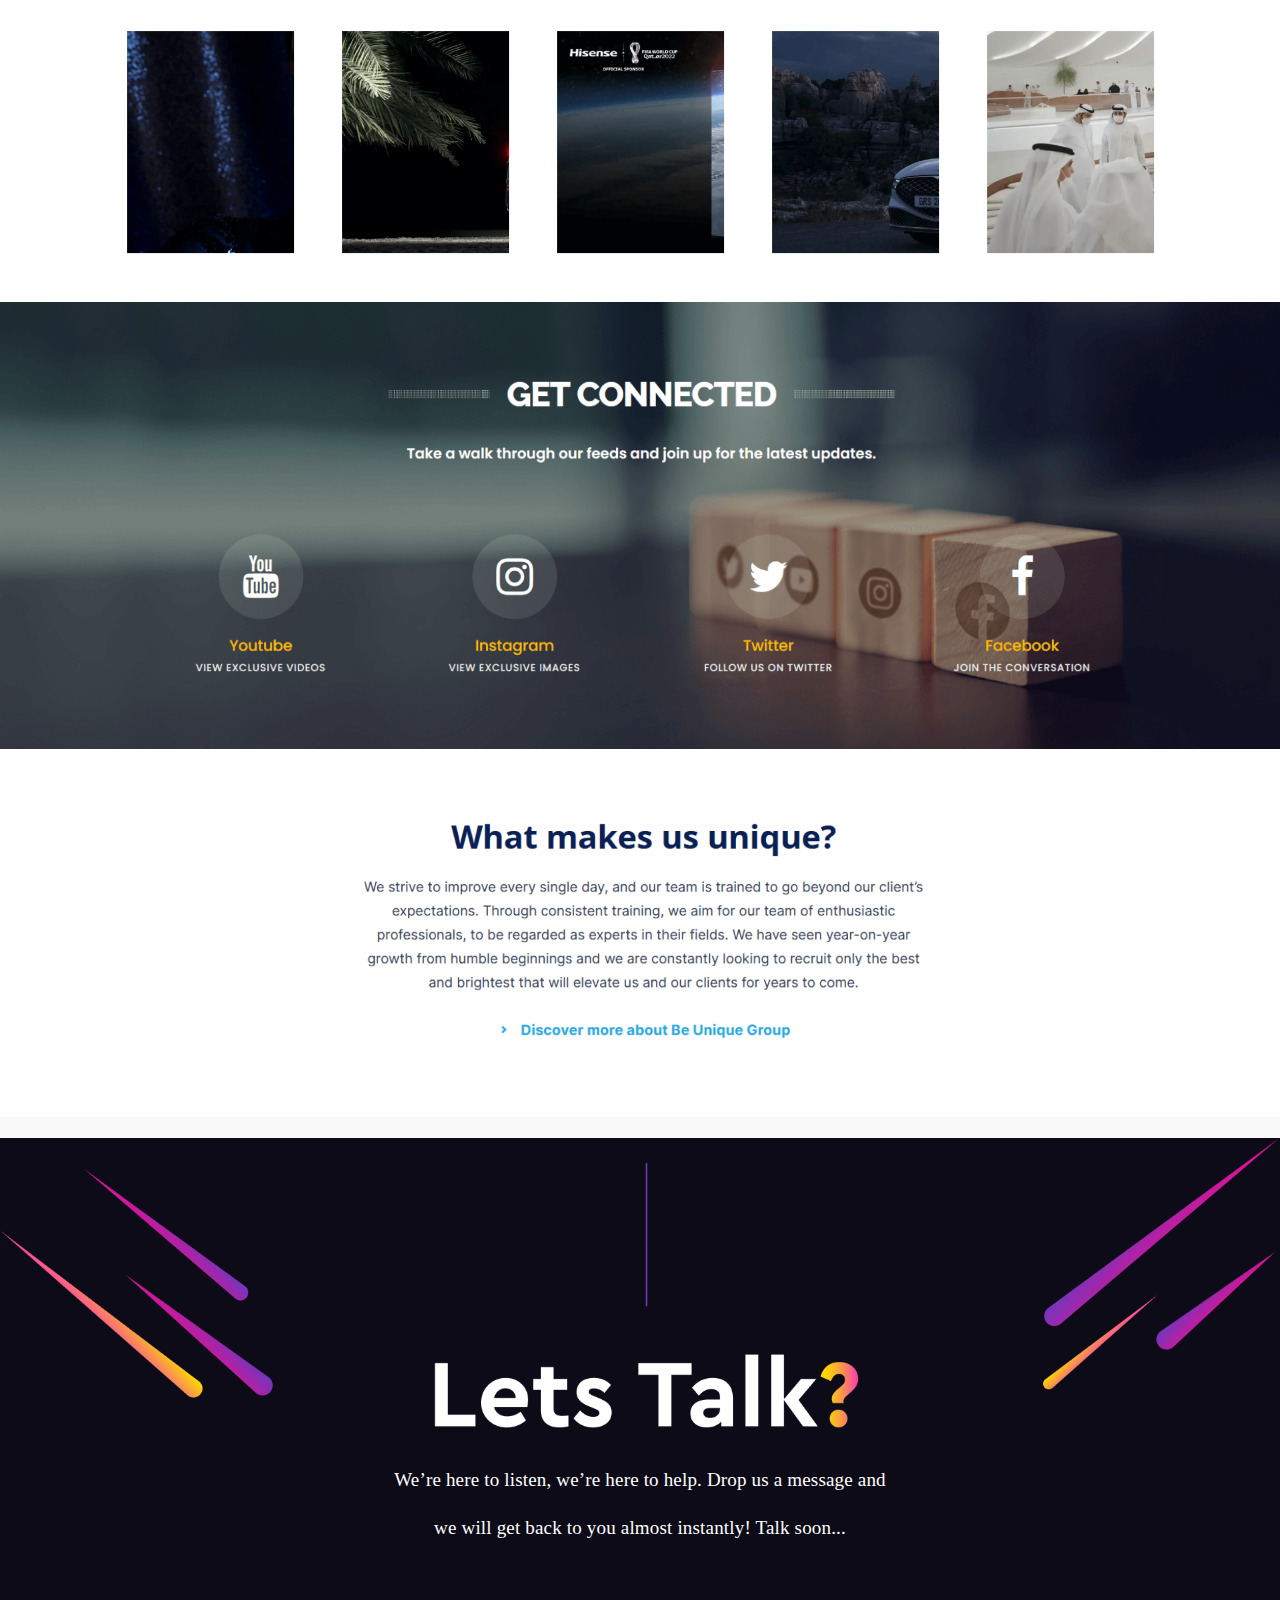
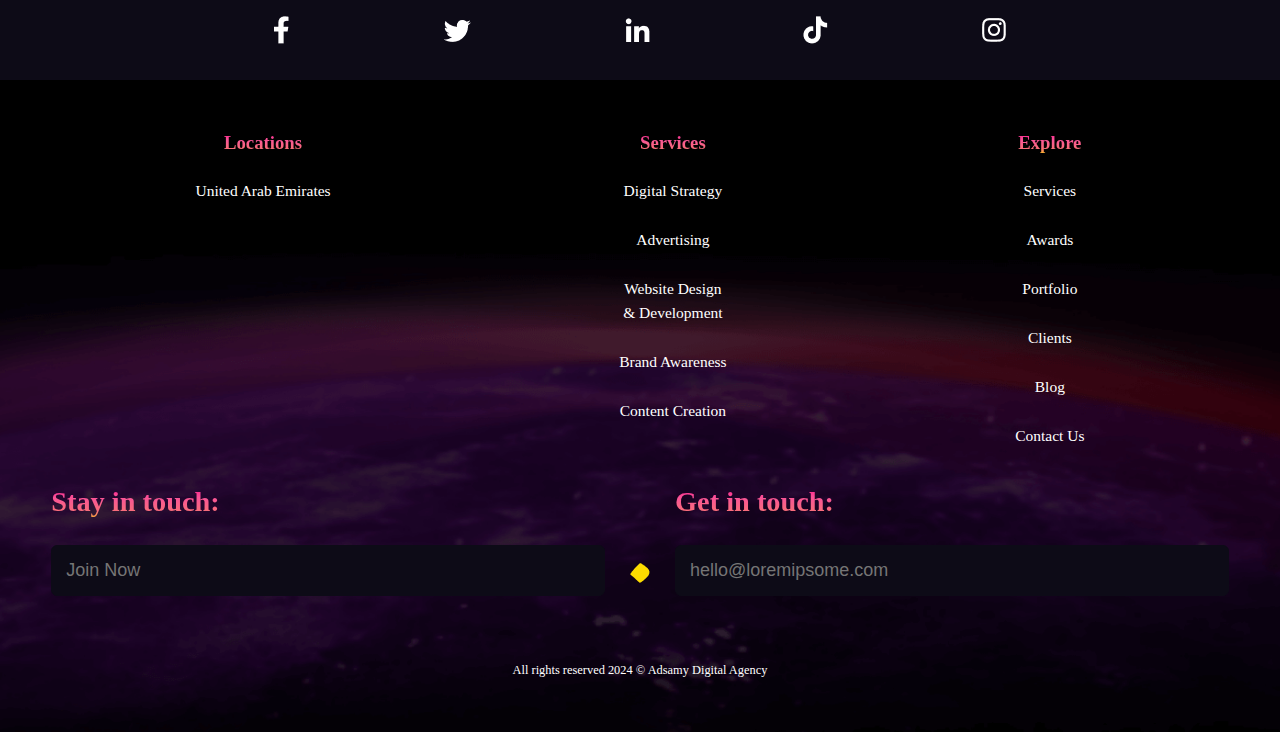
==== commit 6582f00a: "sss" ====
--- a/index.html
+++ b/index.html
@@ -98,17 +98,17 @@
       <div class="wrapper">
         <div class="image-wrapper">
           <img class="w-full"
-            src="./public/images/home/pexels-darlene-alderson-7967111 (2160p).png"
+            src="./public/images/home/pexels-darlene-alderson-7967111 (2160p).webp"
           ></img>
         </div>
         <div class="image-wrapper">
           <img class="w-full"
-            src="./public/images/home/pexels-mart-production-7667432 (2160p).png"
+            src="./public/images/home/pexels-mart-production-7667432 (2160p).webp"
           ></img>
         </div>
         <div class="image-wrapper">
           <img class="w-full"
-            src="./public/images/home/pexels-mikhail-nilov-7989854 (Original).png"
+            src="./public/images/home/pexels-mikhail-nilov-7989854 (Original).webp"
           ></img>
           <!-- <video
             src="./puplic/images/home/video (240p).mp4"
@@ -140,123 +140,123 @@
         last. Our goal is to connect consumers with your business, generating a positive return on your investment with us.</p>
       <div class="wrapper">
         <div class="item">
-          <img src="./public/images/home/served/Item1.png" alt="">
+          <img src="./public/images/home/served/Item1.webp" alt="">
           <span>Engineering</span>
         </div>
         <div class="item">
-          <img src="./public/images/home/served/Item2.png" alt="">
+          <img src="./public/images/home/served/Item2.webp" alt="">
           <span>Human Resource</span>
         </div>
         <div class="item">
-          <img src="./public/images/home/served/Item3.png" alt="">
+          <img src="./public/images/home/served/Item3.webp" alt="">
           <span>Travel & Tourism</span>
         </div>
         <div class="item">
-          <img src="./public/images/home/served/Item4.png" alt="">
+          <img src="./public/images/home/served/Item4.webp" alt="">
           <span>Fashion</span>
         </div>
         <div class="item">
-          <img src="./public/images/home/served/Item5.png" alt="">
+          <img src="./public/images/home/served/Item5.webp" alt="">
           <span>Facility Management</span>
         </div>
         <div class="item">
-          <img src="./public/images/home/served/Item6.png" alt="">
+          <img src="./public/images/home/served/Item6.webp" alt="">
           <span>Construction</span>
         </div>
         <div class="item">
-          <img src="./public/images/home/served/Item7.png" alt="">
+          <img src="./public/images/home/served/Item7.webp" alt="">
           <span>Banking & Finance</span>
         </div>
         <div class="item">
-          <img src="./public/images/home/served/Item8.png" alt="">
+          <img src="./public/images/home/served/Item8.webp" alt="">
           <span>Hospitality</span>
         </div>
         <div class="item">
-          <img src="./public/images/home/served/Item9.png" alt="">
+          <img src="./public/images/home/served/Item9.webp" alt="">
           <span>Art & Craft</span>
         </div>
         <div class="item">
-          <img src="./public/images/home/served/Item10.png" alt="">
+          <img src="./public/images/home/served/Item10.webp" alt="">
           <span>Business setup</span>
         </div>
         <div class="item">
-          <img src="./public/images/home/served/Item11.png" alt="">
+          <img src="./public/images/home/served/Item11.webp" alt="">
           <span>Technology</span>
         </div>
         <div class="item">
-          <img src="./public/images/home/served/Item12.png" alt="">
+          <img src="./public/images/home/served/Item12.webp" alt="">
           <span>Management Consultancy</span>
         </div>
         <div class="item">
-          <img src="./public/images/home/served/Item13.png" alt="">
+          <img src="./public/images/home/served/Item13.webp" alt="">
           <span>Entertainment</span>
         </div>
         <div class="item">
-          <img src="./public/images/home/served/Item14.png" alt="">
+          <img src="./public/images/home/served/Item14.webp" alt="">
           <span>Food & Beverages</span>
         </div>
         <div class="item">
-          <img src="./public/images/home/served/Item15.png" alt="">
+          <img src="./public/images/home/served/Item15.webp" alt="">
           <span>Real Estate</span>
         </div>
         <div class="item">
-          <img src="./public/images/home/served/Item16.png" alt="">
+          <img src="./public/images/home/served/Item16.webp" alt="">
           <span>Automotive</span>
         </div>
         <div class="item">
-          <img src="./public/images/home/served/Item17.png" alt="">
+          <img src="./public/images/home/served/Item17.webp" alt="">
           <span>Architectural</span>
         </div>
         <div class="item">
-          <img src="./public/images/home/served/Item18.png" alt="">
+          <img src="./public/images/home/served/Item18.webp" alt="">
           <span>Car Rental</span>
         </div>
         <div class="item">
-          <img src="./public/images/home/served/Item19.png" alt="">
+          <img src="./public/images/home/served/Item19.webp" alt="">
           <span>Sports</span>
         </div>
         <div class="item">
-          <img src="./public/images/home/served/Item20.png" alt="">
+          <img src="./public/images/home/served/Item20.webp" alt="">
           <span>Government Entities</span>
         </div>
         <div class="item">
-          <img src="./public/images/home/served/Item21.png" alt="">
+          <img src="./public/images/home/served/Item21.webp" alt="">
           <span>Social Platform</span>
         </div>
         <div class="item">
-          <img src="./public/images/home/served/Item22.png" alt="">
+          <img src="./public/images/home/served/Item22.webp" alt="">
           <span>Medical</span>
         </div>
         <div class="item">
-          <img src="./public/images/home/served/Item23.png" alt="">
+          <img src="./public/images/home/served/Item23.webp" alt="">
           <span>Interior Fit Out</span>
         </div>
         <div class="item">
-          <img src="./public/images/home/served/Item24.png" alt="">
+          <img src="./public/images/home/served/Item24.webp" alt="">
           <span>Law Firm</span>
         </div>
         <div class="item">
-          <img src="./public/images/home/served/Item25.png" alt="">
+          <img src="./public/images/home/served/Item25.webp" alt="">
           <span>Cosmetics</span>
         </div>
         <div class="item">
-          <img src="./public/images/home/served/Item26.png" alt="">
+          <img src="./public/images/home/served/Item26.webp" alt="">
           <span>Electronics</span>
         </div>
         <div class="item">
-          <img src="./public/images/home/served/Item27.png" alt="">
+          <img src="./public/images/home/served/Item27.webp" alt="">
           <span>Health & Wellness</span>
         </div>
         <div class="item">
-          <img src="./public/images/home/served/Item28.png" alt="">
+          <img src="./public/images/home/served/Item28.webp" alt="">
           <span>Watches & Jewellery</span>
         </div>
         <div class="item">
-          <img src="./public/images/home/served/Item29.png" alt="">
+          <img src="./public/images/home/served/Item29.webp" alt="">
           <span>Safety & Security</span>
         </div>
         <div class="item">
-          <img src="./public/images/home/served/Item30.png" alt="">
+          <img src="./public/images/home/served/Item30.webp" alt="">
           <span>Animal Care</span>
         </div>
       </div>
@@ -264,18 +264,18 @@
     <!-- Served -->
     <!-- Clients -->
     <section class="clients">
-      <img  src="./public/images/home/clients.png" alt="">
+      <img  src="./public/images/home/clients.webp" alt="">
     </section>
     <!-- Clients -->
     <!-- Testimonials -->
     <section class="testimonials">
       <h3>Testimonials</h3>
-      <h2 class="title">What Clients Say <img src="./public/images/home/dot.png" alt=""></h2>
+      <h2 class="title">What Clients Say <img src="./public/images/home/dot.webp" alt=""></h2>
       <div class="wrapper owl-carousel">
         <div class="card-wrapper">
           <div class="card">
             <div class="details">
-              <img src="./public/images/home/testimonials/001_Debie_pfp2x.png.png" alt="">
+              <img src="./public/images/home/testimonials/001_Debie_pfp2x.webp" alt="">
               <div>
                 <p class="name">Dr. Debbie Stanford-Kristiansen</p>
               <span>Chief Executive Officer - Novo Cinemas</span>
@@ -285,13 +285,13 @@
               entertainment industry by heart. I can confidently say they made an impact in the
               field and change how entertainment marketing is perceived. They are fast,
               organised, and precise.</p>
-              <img src="./public/images/home/testimonials/03-5_stars.svg.png" alt="">
+              <img src="./public/images/home/testimonials/03-5_stars.svg.webp" alt="">
           </div>
         </div>
         <div class="card-wrapper">
           <div class="card">
             <div class="details">
-              <img src="./public/images/home/testimonials/002_Angella_pfp2x.png.png" alt="">
+              <img src="./public/images/home/testimonials/002_Angella_pfp2x.webp" alt="">
               <div>
                 <p class="name">Angella Jack Tchilinguirian</p>
               <span>Director of Marketing - Meeras</span>
@@ -300,13 +300,13 @@
             <p>Never disappointed, always surprised. That’s how I would describe Glimpse. This is
               not a normal agency, more like a lab with young scientists. This is our 4th year
               together, hopefully, many more to come.</p>
-              <img src="./public/images/home/testimonials/03-5_stars.svg.png" alt="">
+              <img src="./public/images/home/testimonials/03-5_stars.svg.webp" alt="">
           </div>
         </div>
         <div class="card-wrapper">
           <div class="card">
             <div class="details">
-              <img src="./public/images/home/testimonials/001_Debie_pfp2x.png.png" alt="">
+              <img src="./public/images/home/testimonials/001_Debie_pfp2x.webp" alt="">
               <div>
                 <p class="name">Dr. Debbie Stanford-Kristiansen</p>
               <span>Chief Executive Officer - Novo Cinemas</span>
@@ -316,7 +316,7 @@
               entertainment industry by heart. I can confidently say they made an impact in the
               field and change how entertainment marketing is perceived. They are fast,
               organised, and precise.</p>
-              <img src="./public/images/home/testimonials/03-5_stars.svg.png" alt="">
+              <img src="./public/images/home/testimonials/03-5_stars.svg.webp" alt="">
           </div>
         </div>
       </div>
@@ -325,49 +325,49 @@
     <!-- Portfolio -->
     <section class="portfolio">
       <div class="wrapper">
-        <h2 class="title">Portfolio <img src="./public/images/home/dot.png" alt=""></h2>
+        <h2 class="title">Portfolio <img src="./public/images/home/dot.webp" alt=""></h2>
         <img src="./public/images/home/portfolio/brand.svg" alt="">
       </div>
       <div class="owl-carousel owl-carousel2">
         <div class="image-wrapper">
-          <img src="./public/images/home/portfolio/div.parallax__image (1).png" alt="">
-        </div>
-        <div class="image-wrapper">
-          <img src="./public/images/home/portfolio/div.parallax__image (2).png" alt="">
-        </div>
-        <div class="image-wrapper">
-          <img src="./public/images/home/portfolio/div.parallax__image (3).png" alt="">
-        </div>
-        <div class="image-wrapper">
-          <img src="./public/images/home/portfolio/div.parallax__image (4).png" alt="">
-        </div>
-        <div class="image-wrapper">
-          <img src="./public/images/home/portfolio/div.parallax__image.png" alt="">
+          <img src="./public/images/home/portfolio/div.parallax__image (1).webp" alt="">
+        </div>
+        <div class="image-wrapper">
+          <img src="./public/images/home/portfolio/div.parallax__image (2).webp" alt="">
+        </div>
+        <div class="image-wrapper">
+          <img src="./public/images/home/portfolio/div.parallax__image (3).webp" alt="">
+        </div>
+        <div class="image-wrapper">
+          <img src="./public/images/home/portfolio/div.parallax__image (4).webp" alt="">
+        </div>
+        <div class="image-wrapper">
+          <img src="./public/images/home/portfolio/div.parallax__image.webp" alt="">
         </div>
       </div>
     </section>
     <!-- Portfolio -->
     <!-- Connected -->
     <section class="connected">
-      <img style="width: 100%;" src="./public/images/home/connected/Annotation 2024-01-08 225057 1.png" alt="">
+      <img style="width: 100%;" src="./public/images/home/connected/Annotation 2024-01-08 225057 1.webp" alt="">
     </section>
     <!-- Connected -->
     <!-- Unique -->
     <section class="unique">
-      <img style="width: 100%;" src="./public/images/home/unique/Annotation 2024-01-08 232006 1.png" alt="">
+      <img style="width: 100%;" src="./public/images/home/unique/Annotation 2024-01-08 232006 1.webp" alt="">
     </section>
     <!-- Unique -->
     <!-- Talk -->
     <section class="talk">
-      <img src="./public/images/home/talk/contact.svg.png" alt="">
+      <img src="./public/images/home/talk/contact.svg.webp" alt="">
       <p>We’re here to listen, we’re here to help. Drop us a message and <br>
         we will get back to you almost instantly! Talk soon...</p>
         <div class=" wrapper social-icons">
-          <a href="/"><img src="./public/images/home/talk/Symbol (1).png" alt=""></a>
-          <a href="/"><img src="./public/images/home/talk/Symbol (2).png" alt=""></a>
-          <a href="/"><img src="./public/images/home/talk/Symbol (3).png" alt=""></a>
-          <a href="/"><img src="./public/images/home/talk/Symbol (4).png" alt=""></a>
-          <a href="/"><img src="./public/images/home/talk/Symbol.png" alt=""></a>
+          <a href="/"><img src="./public/images/home/talk/Symbol (1).webp" alt=""></a>
+          <a href="/"><img src="./public/images/home/talk/Symbol (2).webp" alt=""></a>
+          <a href="/"><img src="./public/images/home/talk/Symbol (3).webp" alt=""></a>
+          <a href="/"><img src="./public/images/home/talk/Symbol (4).webp" alt=""></a>
+          <a href="/"><img src="./public/images/home/talk/Symbol.webp" alt=""></a>
         </div>
     </section>
     <!-- Talk -->
@@ -403,7 +403,7 @@
             <label for="name">Stay in touch:</label>
             <input type="text" id="name" placeholder="Join Now">
           </div>
-          <img src="./public/images/home/footer/divider.svg.png" alt="">
+          <img src="./public/images/home/footer/divider.svg.webp" alt="">
           <div class="item flex-1">
             <label for="email">Get in touch:</label>
             <input  type="text" id="email" placeholder="hello@loremipsome.com">
--- a/public/styles/style.css
+++ b/public/styles/style.css
@@ -144,7 +144,7 @@
 
 nav {
   position: fixed;
-  z-index: 100;
+  z-index: 1000;
   width: 100%;
   height: 110px;
   padding: 0 8%;
@@ -339,7 +339,7 @@
 
 footer {
   padding: 4%;
-  background: url(../images/home/footer/Section.png);
+  background: url(../images/home/footer/Section.webp);
   background-position: center;
   background-size: cover;
 }
--- a/public/styles/main.css
+++ b/public/styles/main.css
@@ -48,7 +48,7 @@
 }
 
 section.served h2::after {
-  content: url(../images/home/square.png);
+  content: url(../images/home/square.webp);
   position: absolute;
   width: 80%;
   height: 120%;
@@ -360,7 +360,7 @@
 /* main-banner-section */
 
 main.main-banner {
-  background: url(../images/blog/Group\ 1000004670.png);
+  background: url(../images/blog/Group\ 1000004670.webp);
   background-position: center;
   background-size: cover;
   min-height: 100vh;
@@ -502,7 +502,7 @@
 /* main-banner-section */
 
 main.main-banner {
-  background: url(../images/contact/Group\ 1000004671.png);
+  background: url(../images/contact/Group\ 1000004671.webp);
   background-position: center;
   background-size: cover;
 }
@@ -575,7 +575,7 @@
 
 /* main-banner-section */
 main.main-banner.services {
-  background: url(../images/services/Group\ 1000004671.png);
+  background: url(../images/services/Group\ 1000004671.webp);
   background-position: center;
   background-size: cover;
 }
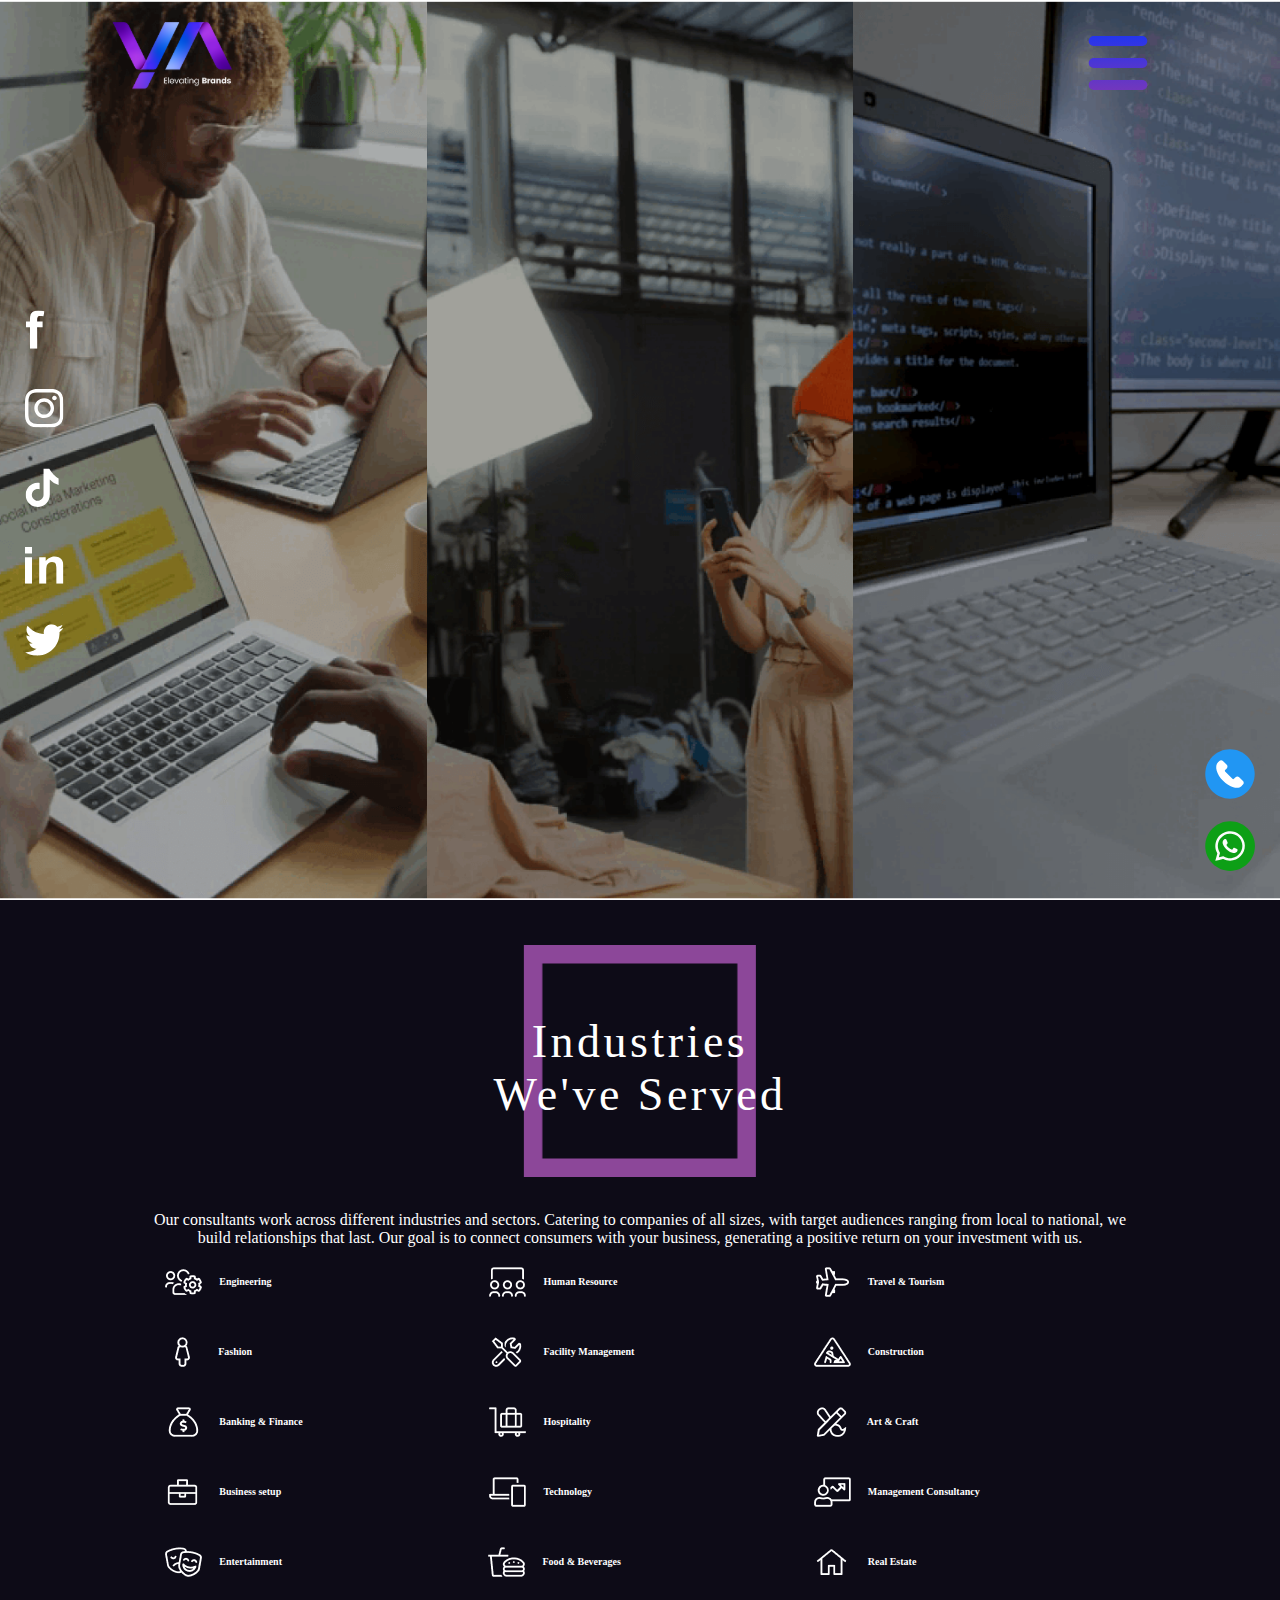
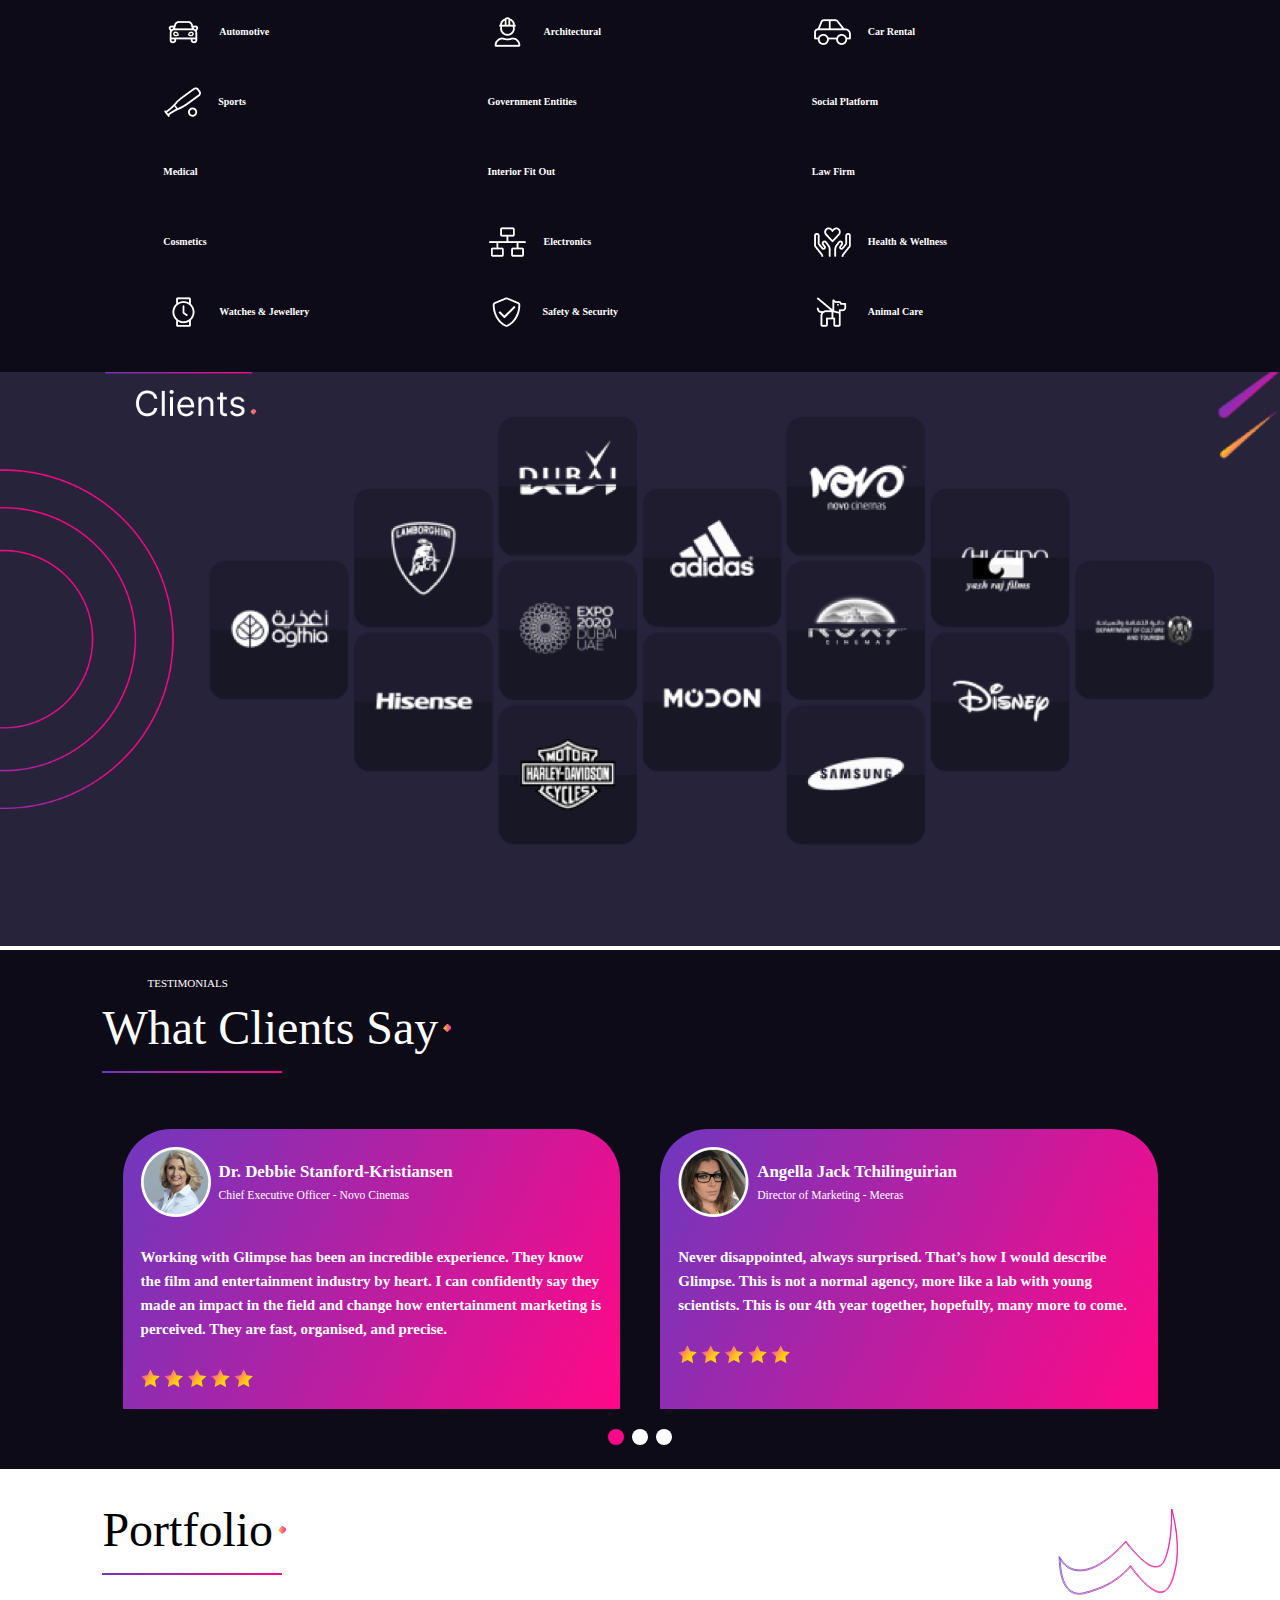
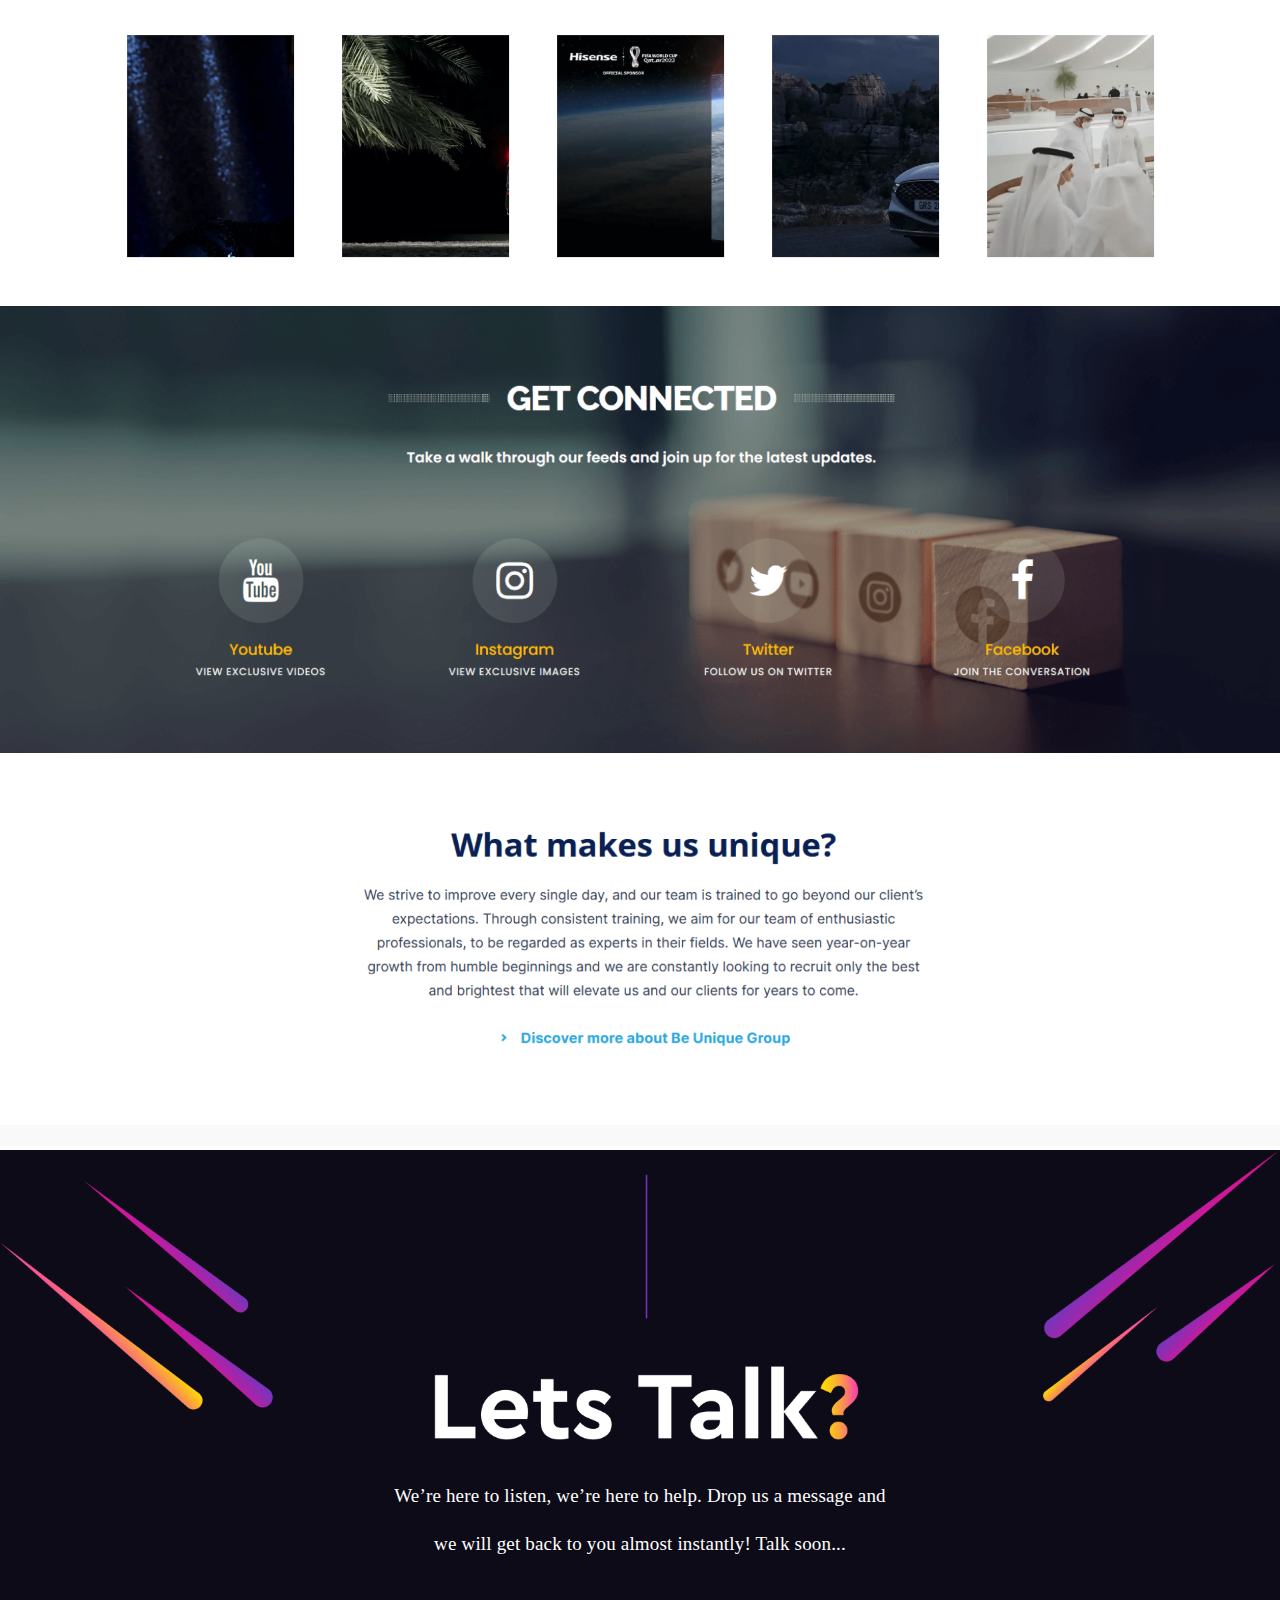
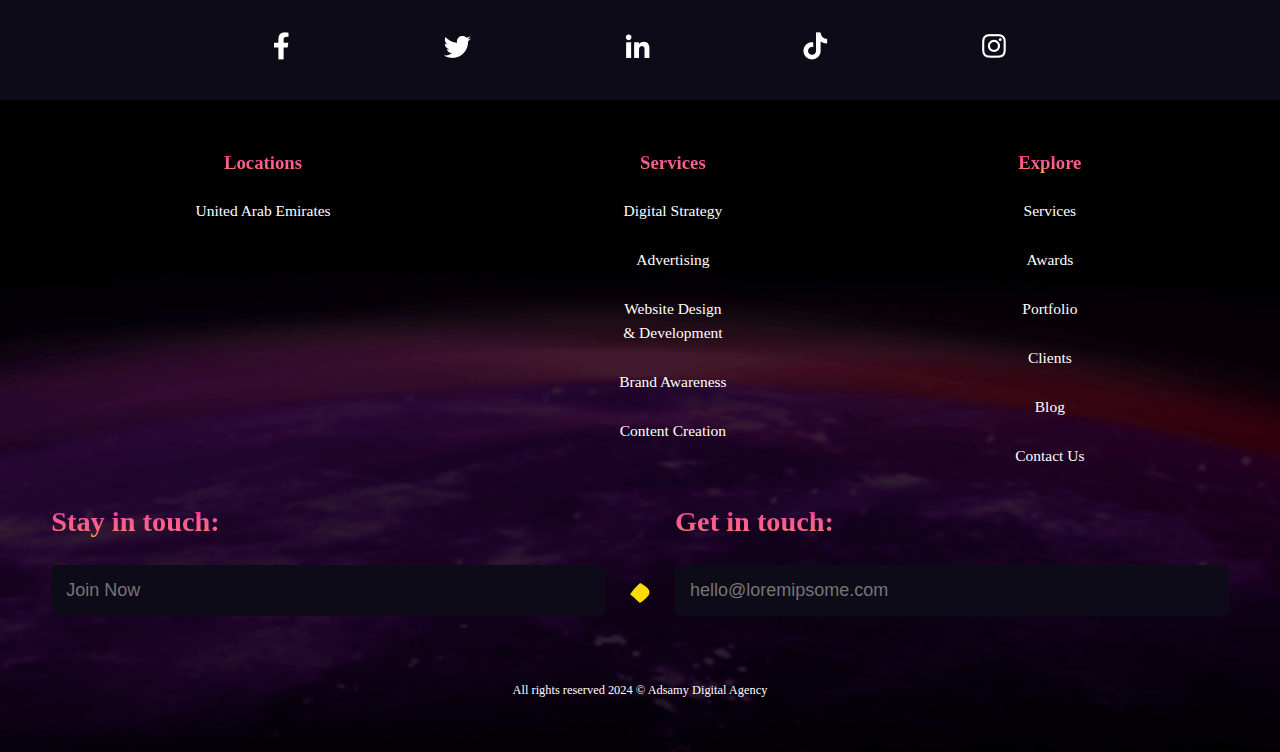
==== commit 53019beb: "sss" ====
--- a/index.html
+++ b/index.html
@@ -1,3 +1,4 @@
+<!DOCTYPE html>
 <html lang="en">
   <head>
     <meta charset="UTF-8" />
@@ -45,9 +46,7 @@
         /></i>
         <div class="nav-links">
           <ul class="links">
-            <div class="sidebar-logo">
-              <i class="bx-x">x</i>
-            </div>
+              <li><i class="bx-x">x</i></li>
 
             <li><a name="link" href="/">Home</a></li>
             <li>
@@ -66,29 +65,29 @@
     <!-- NavBar -->
     <!-- Floating-icons-left -->
     <div class="floating-icons left">
-      <a href="/"
+      <a name="link" href="/"
         ><img src="./public/images/icons/face.svg" alt=""
       /></a>
-      <a href="/"
+      <a name="link" href="/"
         ><img src="./public/images/icons/insta.svg" alt=""
       /></a>
-      <a href="/"
+      <a name="link" href="/"
         ><img src="./public/images/icons/tiktok.svg" alt=""
       /></a>
-      <a href="/"
+      <a name="link" href="/"
         ><img src="./public/images/icons/linkidin.svg" alt=""
       /></a>
-      <a href="/"
+      <a name="link" href="/"
         ><img src="./public/images/icons/twetter.svg" alt=""
       /></a>
     </div>
     <!-- Floating-icons-left -->
     <!-- Floating-icons-right -->
     <div class="floating-icons">
-      <a href="/"
+      <a name="link" href="/"
         ><img src="./public/images/icons/phone.svg" alt=""
       /></a>
-      <a href="/"
+      <a name="link" href="/"
         ><img src="./public/images/icons/whats.svg" alt=""
       /></a>
     </div>
@@ -99,16 +98,19 @@
         <div class="image-wrapper">
           <img class="w-full"
             src="./public/images/home/pexels-darlene-alderson-7967111 (2160p).webp"
+            alt=""
           ></img>
         </div>
         <div class="image-wrapper">
           <img class="w-full"
             src="./public/images/home/pexels-mart-production-7667432 (2160p).webp"
+            alt=""
           ></img>
         </div>
         <div class="image-wrapper">
           <img class="w-full"
             src="./public/images/home/pexels-mikhail-nilov-7989854 (Original).webp"
+            alt=""
           ></img>
           <!-- <video
             src="./puplic/images/home/video (240p).mp4"
@@ -363,11 +365,11 @@
       <p>We’re here to listen, we’re here to help. Drop us a message and <br>
         we will get back to you almost instantly! Talk soon...</p>
         <div class=" wrapper social-icons">
-          <a href="/"><img src="./public/images/home/talk/Symbol (1).webp" alt=""></a>
-          <a href="/"><img src="./public/images/home/talk/Symbol (2).webp" alt=""></a>
-          <a href="/"><img src="./public/images/home/talk/Symbol (3).webp" alt=""></a>
-          <a href="/"><img src="./public/images/home/talk/Symbol (4).webp" alt=""></a>
-          <a href="/"><img src="./public/images/home/talk/Symbol.webp" alt=""></a>
+          <a name="link" href="/"><img src="./public/images/home/talk/Symbol (1).webp" alt=""></a>
+          <a name="link" href="/"><img src="./public/images/home/talk/Symbol (2).webp" alt=""></a>
+          <a name="link" href="/"><img src="./public/images/home/talk/Symbol (3).webp" alt=""></a>
+          <a name="link" href="/"><img src="./public/images/home/talk/Symbol (4).webp" alt=""></a>
+          <a name="link" href="/"><img src="./public/images/home/talk/Symbol.webp" alt=""></a>
         </div>
     </section>
     <!-- Talk -->
--- a/public/styles/style.css
+++ b/public/styles/style.css
@@ -245,8 +245,8 @@
   cursor: pointer;
   font-size: 35px;
   position: absolute;
-  top: 12px;
-  right: 25px;
+  top: -72px;
+  right: 3px;
 }
 
 .navbar .bx-menu {
